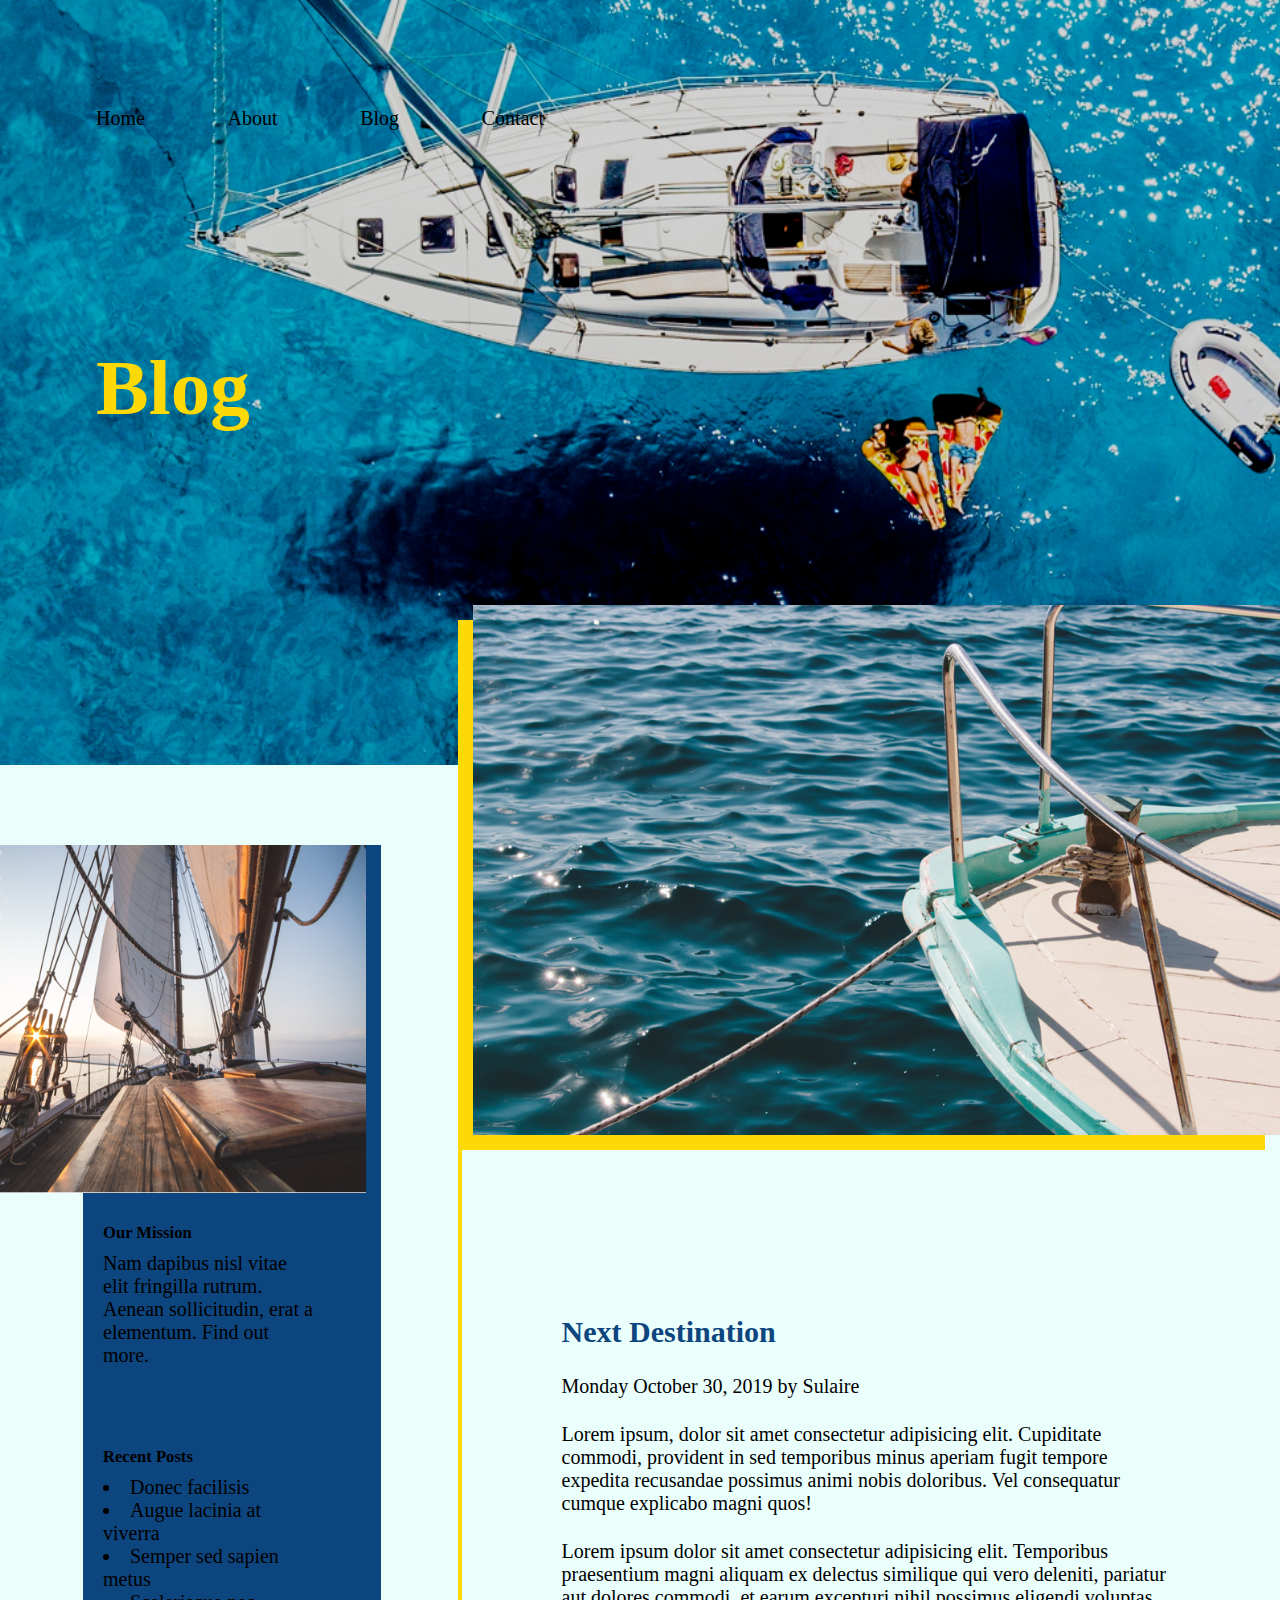
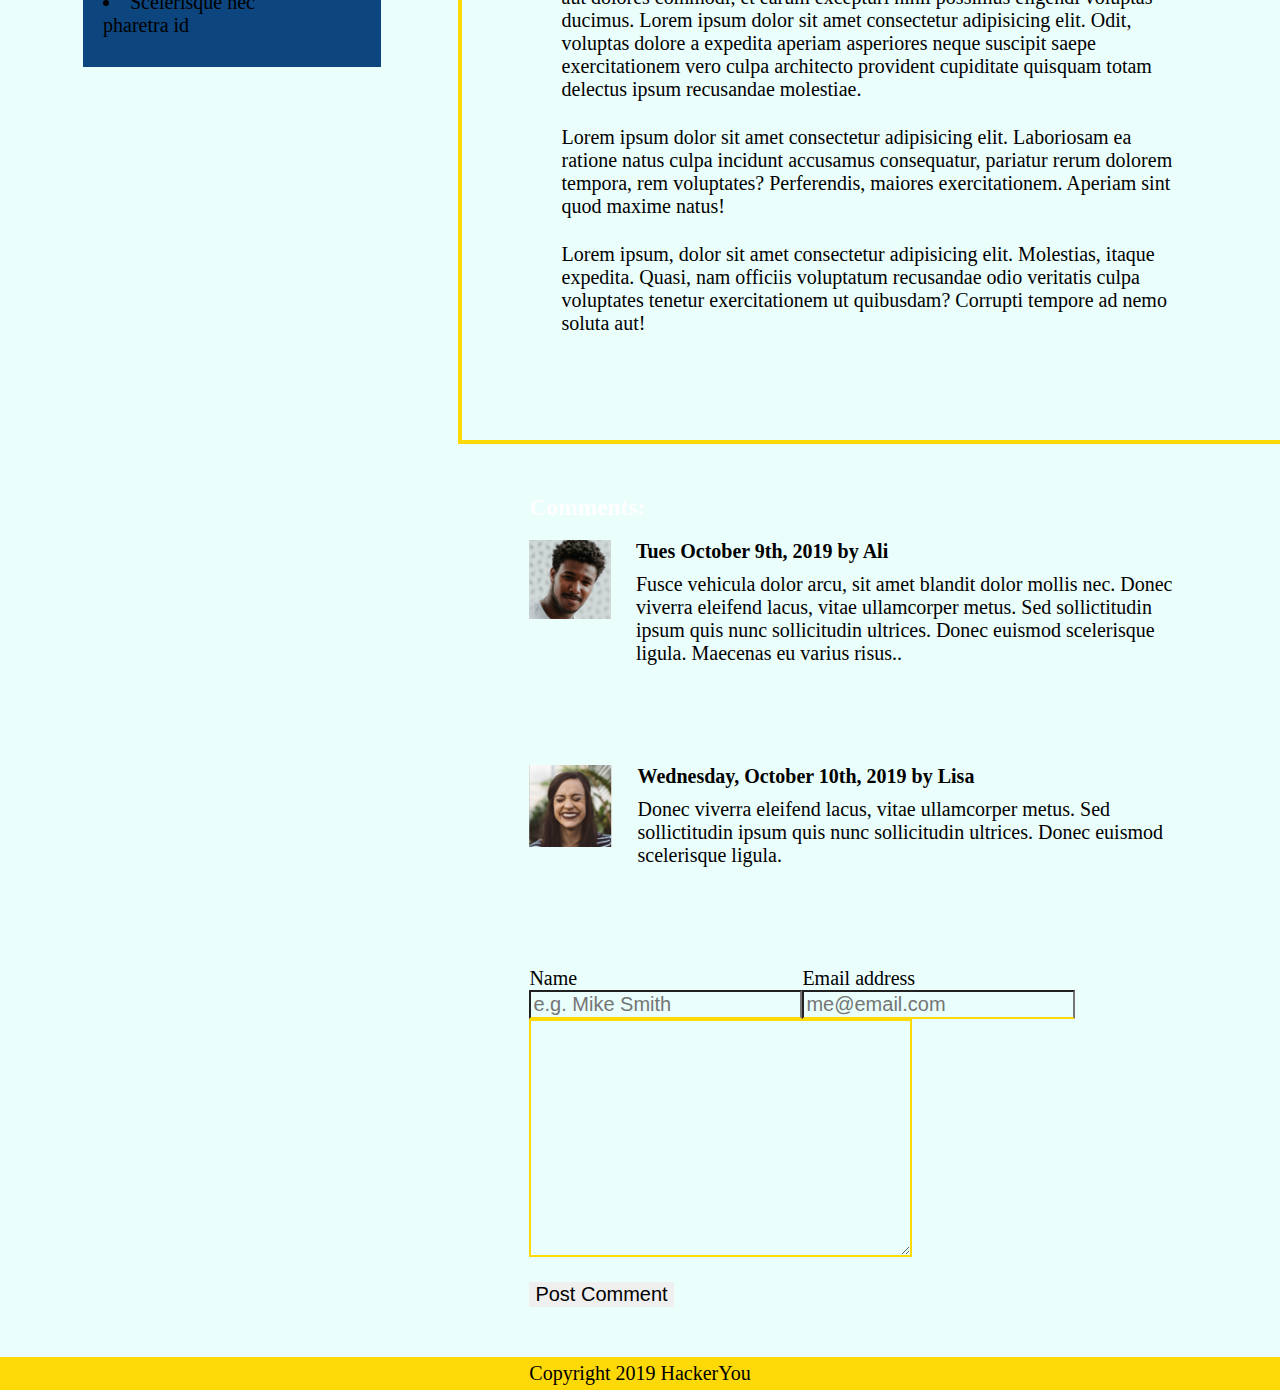
==== blog.html @ 5097e1bb "Finished blog html and styling with only font styling remaining. Started new contact.html page." ====
<!DOCTYPE html>
<html lang="en">

<head>
    <meta charset="UTF-8">
    <meta http-equiv="X-UA-Compatible" content="IE=edge">
    <meta name="viewport" content="width=device-width, initial-scale=1.0">
    <title>Blog - Boat Ride Adventures</title>
    <link rel="stylesheet" href="./styles/styles.css">
</head>

<body>
    <!-- skip link -->
    <a href="#mainContent" class="skipLink">Skip to the main content</a>
    <!-- HEADER BEGINS -->
    <header class="headerBlog">
        <div class="navListFlex">
            <!-- NAV BEGINS -->
            <div class="navWrapper">
                <nav>
                    <ul class="navFlex">
                        <li><a href="./index.html">Home</a></li>
                        <li><a href="#about">About</a></li>
                        <li><a href="./blog.html">Blog</a></li>
                        <li><a href="./contact.html">Contact</a></li>
                    </ul>
                </nav>
                <!-- NAV ENDS -->
                <h1>Blog</h1>
            </div>
            <!-- .navWrapper -->
        </div>
        <!-- END .navListFlex -->
    </header>
    <!-- MAIN SECTION BEGINS -->
    <main id="mainContent">
        <section class="mainBlog">
            <aside class="asideBlog">
                <div class="asideImg">
                    <img src="./assets/blog-side-image.jpg"
                        alt="Looking at the bow of the boat from the stern of said boat.">
                </div>
                <!-- END .asideImg -->
                <div class="asideText">
                    <div class="asideTextMission">
                        <h5>Our Mission</h5>
                        <p>
                            Nam dapibus nisl vitae elit fringilla rutrum. Aenean sollicitudin, erat a elementum.
                            Find
                            out more.
                        </p>
                    </div>
                    <!-- END .asideTextMission -->
                    <div class="asideTextPosts">
                        <h5>Recent Posts</h5>
                        <ul>
                            <li>Donec facilisis</li>
                            <li>Augue lacinia at viverra</li>
                            <li>Semper sed sapien metus</li>
                            <li>Scelerisque nec pharetra id</li>
                        </ul>
                    </div>
                    <!-- END .asideTextPosts -->
                </div>
                <!-- END .asideText -->
            </aside>
            <div class="boatBlog">
                <div class="mainBlogImg">
                    <img src="./assets/blog-post-image.jpg" alt="Close of boat's bow tied up at an unseen dock.">
                </div>
                <!-- END .mainBlogImg -->
                <div class="mainBlogText">
                    <h2>Next Destination</h2>
                    <p>Monday October 30, 2019 by Sulaire</p>
                    <p>Lorem ipsum, dolor sit amet consectetur adipisicing elit. Cupiditate commodi, provident in
                        sed temporibus minus aperiam fugit tempore expedita recusandae possimus animi nobis
                        doloribus. Vel consequatur cumque explicabo magni quos!
                    </p>
                    <p>Lorem ipsum dolor sit amet consectetur adipisicing elit. Temporibus praesentium magni aliquam
                        ex delectus similique qui vero deleniti, pariatur aut dolores commodi, et earum excepturi
                        nihil possimus eligendi voluptas ducimus. Lorem ipsum dolor sit amet consectetur adipisicing
                        elit. Odit, voluptas dolore a expedita aperiam asperiores neque suscipit saepe
                        exercitationem
                        vero culpa architecto provident cupiditate quisquam totam delectus ipsum recusandae
                        molestiae.
                    </p>
                    <p>Lorem ipsum dolor sit amet consectetur adipisicing elit. Laboriosam ea ratione natus culpa
                        incidunt accusamus consequatur, pariatur rerum dolorem tempora, rem voluptates? Perferendis,
                        maiores exercitationem. Aperiam sint quod maxime natus!
                    </p>
                    <p>Lorem ipsum, dolor sit amet consectetur adipisicing elit. Molestias, itaque expedita. Quasi,
                        nam
                        officiis voluptatum recusandae odio veritatis culpa voluptates tenetur exercitationem ut
                        quibusdam? Corrupti tempore ad nemo soluta aut!</p>
                </div>
                <!-- END .mainBlogText -->
            </div>
            <!-- END .blog -->
        </section>
        <!-- END SECTION .mainBlog goes here -->
        <section class="mainBlogComments">
            <div class="blogWrapper">
                <h3>Comments:</h3>
                <div class="blogPost blogPostAli">
                    <div class="blogPostAliImg">
                        <img src="./assets/comment-1.jpg" alt="Profile pic of a blog poster named Ali">
                    </div>
                    <!-- .blogPostAliImg -->
                    <div class="blogTextWrapper blogPostAliText ">
                        <h4>Tues October 9th, 2019 by Ali</h4>
                        <p>Fusce vehicula dolor arcu, sit amet blandit dolor mollis nec. Donec viverra eleifend
                            lacus,
                            vitae ullamcorper metus. Sed sollictitudin ipsum quis nunc sollicitudin ultrices. Donec
                            euismod scelerisque ligula. Maecenas eu varius risus..</p>
                    </div>
                    <!-- .blogPostAliText -->
                </div>
                <!-- .blogPostAli -->
                <div class="blogPost blogPostLisa">
                    <div class=" blogPostLisaImg">
                        <img src="./assets/comment-2.jpg" alt="Profile pic of sit blot poster name Lisa">
                    </div>
                    <!-- END .blogPostLisaImg -->
                    <div class="blogTextWrapper blogPostLisaText">
                        <h4>Wednesday, October 10th, 2019 by Lisa</h4>
                        <p>Donec viverra eleifend
                            lacus,
                            vitae ullamcorper metus. Sed sollictitudin ipsum quis nunc sollicitudin ultrices. Donec
                            euismod scelerisque ligula.</p>
                    </div>
                    <!-- END .blogPostListText -->
                </div>
                <!-- END .blogPostLisa -->
                <form action="#" method="#" class=myFormBlog name="myForm">
                    <div class="formInputFlex">
                        <div class="inputFlex firstLastName">
                            <label for="userName">Name</label>
                            <input class="blogInput" type="text" id="userName" name="userName" required="true"
                                placeholder="e.g. Mike Smith">
                        </div>
                        <!-- END .inputFlex .firstLastName -->
                        <div class="inputFlex emailAddress">
                            <label for="email">Email address</label>
                            <input class="blogInput" type="text" id="email" name="email" required="true"
                                placeholder="me@email.com">
                        </div>
                        <!-- END .inputFlex emailAddress -->
                    </div>
                    <!-- END .formInputFlex -->
                    <div class="formComments">
                        <label for="comments"></label>
                        <textarea class="formBlog" name="userComments" id="comments" cols="30" rows="10"
                            placeholder="Comment" required="true" minlength="10" maxlength="200">
                            </textarea>

                    </div>
                    <!-- END .formComments -->
                    <button type="postComment">Post Comment</button>
                </form>
                <!-- END .myFormBlog -->
            </div>
            <!-- END .blogWrapper -->

        </section>
        <!-- END SECTION .mainBlogComments -->

    </main>
    <!-- END MAIN SECTION -->
</body>
<footer>
    <p>Copyright 2019 HackerYou</p>
</footer>

</html>
---- styles/styles.css ----
html {
  line-height: 1.15;
  -ms-text-size-adjust: 100%;
  -webkit-text-size-adjust: 100%;
}

body {
  margin: 0;
}

article,
aside,
footer,
header,
nav,
section {
  display: block;
}

h1 {
  font-size: 2em;
  margin: 0.67em 0;
}

figcaption,
figure,
main {
  display: block;
}

figure {
  margin: 1em 40px;
}

hr {
  -webkit-box-sizing: content-box;
          box-sizing: content-box;
  height: 0;
  overflow: visible;
}

pre {
  font-family: monospace, monospace;
  font-size: 1em;
}

a {
  background-color: transparent;
  -webkit-text-decoration-skip: objects;
}

abbr[title] {
  border-bottom: none;
  text-decoration: underline;
  -webkit-text-decoration: underline dotted;
          text-decoration: underline dotted;
}

b,
strong {
  font-weight: inherit;
}

b,
strong {
  font-weight: bolder;
}

code,
kbd,
samp {
  font-family: monospace, monospace;
  font-size: 1em;
}

dfn {
  font-style: italic;
}

mark {
  background-color: #ff0;
  color: #000;
}

small {
  font-size: 80%;
}

sub,
sup {
  font-size: 75%;
  line-height: 0;
  position: relative;
  vertical-align: baseline;
}

sub {
  bottom: -0.25em;
}

sup {
  top: -0.5em;
}

audio,
video {
  display: inline-block;
}

audio:not([controls]) {
  display: none;
  height: 0;
}

img {
  border-style: none;
}

svg:not(:root) {
  overflow: hidden;
}

button,
input,
optgroup,
select,
textarea {
  font-family: sans-serif;
  font-size: 100%;
  line-height: 1.15;
  margin: 0;
}

button,
input {
  overflow: visible;
}

button,
select {
  text-transform: none;
}

button,
html [type=button],
[type=reset],
[type=submit] {
  -webkit-appearance: button;
}

button::-moz-focus-inner,
[type=button]::-moz-focus-inner,
[type=reset]::-moz-focus-inner,
[type=submit]::-moz-focus-inner {
  border-style: none;
  padding: 0;
}

button:-moz-focusring,
[type=button]:-moz-focusring,
[type=reset]:-moz-focusring,
[type=submit]:-moz-focusring {
  outline: 1px dotted ButtonText;
}

fieldset {
  padding: 0.35em 0.75em 0.625em;
}

legend {
  -webkit-box-sizing: border-box;
          box-sizing: border-box;
  color: inherit;
  display: table;
  max-width: 100%;
  padding: 0;
  white-space: normal;
}

progress {
  display: inline-block;
  vertical-align: baseline;
}

textarea {
  overflow: auto;
}

[type=checkbox],
[type=radio] {
  -webkit-box-sizing: border-box;
          box-sizing: border-box;
  padding: 0;
}

[type=number]::-webkit-inner-spin-button,
[type=number]::-webkit-outer-spin-button {
  height: auto;
}

[type=search] {
  -webkit-appearance: textfield;
  outline-offset: -2px;
}

[type=search]::-webkit-search-cancel-button,
[type=search]::-webkit-search-decoration {
  -webkit-appearance: none;
}

::-webkit-file-upload-button {
  -webkit-appearance: button;
  font: inherit;
}

details,
menu {
  display: block;
}

summary {
  display: list-item;
}

canvas {
  display: inline-block;
}

template {
  display: none;
}

[hidden] {
  display: none;
}

html {
  -webkit-box-sizing: border-box;
          box-sizing: border-box;
}

*,
*:before,
*:after {
  -webkit-box-sizing: inherit;
          box-sizing: inherit;
}

.sr-only {
  position: absolute;
  width: 1px;
  height: 1px;
  margin: -1px;
  border: 0;
  padding: 0;
  white-space: nowrap;
  -webkit-clip-path: inset(100%);
          clip-path: inset(100%);
  clip: rect(0 0 0 0);
  overflow: hidden;
}

.skipLink {
  position: absolute;
  left: -1000px;
  z-index: 10;
  background: white;
  color: black;
  font-size: 1rem;
  padding: 10px 0;
}

.skipLink:focus {
  left: 0;
  right: 0;
  text-align: center;
}

html {
  font-size: 125%;
}

h1 {
  font-size: 3.95rem;
}

h1,
h2,
h3,
h4,
h5,
p,
ul {
  margin: 0;
  padding: 0;
}

h1 {
  color: #FDD908;
}

h2 {
  color: #0D457F;
}

h3 {
  color: #fff;
}

ul {
  list-style: none;
}

a {
  text-decoration: none;
  color: inherit;
}

img {
  max-width: 100%;
  display: block;
}

section {
  padding: 50px;
}

.wrapper {
  max-width: 1260px;
  width: 90%;
  margin: 0 auto;
}

header {
  background-repeat: no-repeat;
  height: 85vh;
  background-size: cover;
  background-position: top;
  position: relative;
}

.navListFlex {
  width: 50%;
}
.navListFlex .navWrapper {
  width: 70%;
  height: 60vh;
  margin: 0 auto;
  display: -webkit-box;
  display: -ms-flexbox;
  display: flex;
  -webkit-box-orient: vertical;
  -webkit-box-direction: normal;
      -ms-flex-direction: column;
          flex-direction: column;
  -ms-flex-wrap: wrap;
      flex-wrap: wrap;
  -ms-flex-pack: distribute;
      justify-content: space-around;
}
.navListFlex .navWrapper nav ul {
  display: -webkit-box;
  display: -ms-flexbox;
  display: flex;
  -webkit-box-pack: justify;
      -ms-flex-pack: justify;
          justify-content: space-between;
}
.navListFlex .navWrapper h1 {
  text-align: left;
}

i {
  color: #0D457F;
}

.formInputFlex {
  display: -webkit-box;
  display: -ms-flexbox;
  display: flex;
  width: 100%;
}
.formInputFlex .inputFlex {
  display: -webkit-box;
  display: -ms-flexbox;
  display: flex;
  -webkit-box-orient: vertical;
  -webkit-box-direction: normal;
      -ms-flex-direction: column;
          flex-direction: column;
}
.formInputFlex .inputFlex input {
  border-bottom: 2px solid #FDD908;
}

textarea {
  border: 2px solid #FDD908;
}

footer {
  background: #FDD908;
  padding: 5px 0;
}
footer p {
  text-align: center;
}

.headerHome {
  background-image: url(../assets/home-header.jpg);
}
.headerHome .homeNavFlex {
  width: 50%;
}
.headerHome .homeNavFlex .navWrapper {
  width: 65%;
  height: 90vh;
  margin: 0 auto;
  display: -webkit-box;
  display: -ms-flexbox;
  display: flex;
  -webkit-box-orient: vertical;
  -webkit-box-direction: normal;
      -ms-flex-direction: column;
          flex-direction: column;
  -ms-flex-wrap: wrap;
      flex-wrap: wrap;
  -ms-flex-pack: distribute;
      justify-content: space-around;
}

.navHome ul {
  display: -webkit-box;
  display: -ms-flexbox;
  display: flex;
  -webkit-box-pack: justify;
      -ms-flex-pack: justify;
          justify-content: space-between;
}

.imgHeaderContainer img {
  position: absolute;
  width: 57vw;
  height: 80vh;
  top: 25vh;
  right: 0;
}

.aboutContent {
  background: #EAFEFC;
  padding-top: 200px;
  display: -webkit-box;
  display: -ms-flexbox;
  display: flex;
  padding-bottom: 125px;
}
.aboutContent li {
  margin-left: 20px;
}
.aboutContent li a {
  display: -webkit-box;
  display: -ms-flexbox;
  display: flex;
}
.aboutContent li a i {
  background: #FDD908;
  width: 40px;
  height: 40px;
  text-align: center;
  border-radius: 50%;
}
.aboutContent li h2 {
  margin-left: 20px;
}
.aboutContent li p {
  color: #000000;
  margin-left: 60px;
}

.destinations {
  margin-bottom: 40px;
}

.commune {
  margin-bottom: 40px;
}

i.destination {
  line-height: 2;
}

i.community {
  line-height: 2;
}

i.blog {
  line-height: 2;
}

i.contact {
  line-height: 2;
}

.aboutProgramLocations {
  background: #0D457F;
  padding: 0;
  width: 100%;
}

.aboutWrapper {
  width: 50%;
}

.ourProgram {
  display: -webkit-box;
  display: -ms-flexbox;
  display: flex;
  -ms-flex-wrap: wrap;
      flex-wrap: wrap;
  width: 100%;
}

.newLocations {
  width: 100%;
  display: -webkit-box;
  display: -ms-flexbox;
  display: flex;
  -ms-flex-wrap: wrap;
      flex-wrap: wrap;
}

.ourProgramText {
  display: -webkit-box;
  display: -ms-flexbox;
  display: flex;
  -webkit-box-orient: vertical;
  -webkit-box-direction: normal;
      -ms-flex-direction: column;
          flex-direction: column;
  -webkit-box-pack: center;
      -ms-flex-pack: center;
          justify-content: center;
  width: 50%;
  padding: 0 100px 0 50px;
  margin: 150px 0;
}
.ourProgramText p {
  text-align: justify;
}

.newLocationsText {
  display: -webkit-box;
  display: -ms-flexbox;
  display: flex;
  -webkit-box-orient: vertical;
  -webkit-box-direction: normal;
      -ms-flex-direction: column;
          flex-direction: column;
  -webkit-box-pack: center;
      -ms-flex-pack: center;
          justify-content: center;
  -webkit-box-align: end;
      -ms-flex-align: end;
          align-items: end;
  width: 50%;
  padding: 0 50px 0 100px;
  margin: 150px 0;
}
.newLocationsText p {
  text-align: justify;
}

.topImage {
  width: 50%;
  position: relative;
}
.topImage img {
  -webkit-box-shadow: 15px 15px 1px #FDD908;
          box-shadow: 15px 15px 1px #FDD908;
  position: absolute;
  bottom: 69px;
}

.bottomImage {
  width: 50%;
  display: -webkit-box;
  display: -ms-flexbox;
  display: flex;
  -webkit-box-pack: end;
      -ms-flex-pack: end;
          justify-content: end;
  position: relative;
}
.bottomImage img {
  -webkit-box-shadow: -15px 15px 1px #FDD908;
          box-shadow: -15px 15px 1px #FDD908;
  position: absolute;
  top: 69px;
}

button {
  border: none;
  width: -webkit-fit-content;
  width: -moz-fit-content;
  width: fit-content;
  margin-top: 20px;
}

.aboutCommunity {
  background: #EAFEFC;
  padding: 125px 0 0 0;
}
.aboutCommunity .communityWrapper {
  width: 66.6666666667%;
  margin: 0 auto;
}

.vacationDays {
  -webkit-box-align: center;
      -ms-flex-align: center;
          align-items: center;
  display: -webkit-box;
  display: -ms-flexbox;
  display: flex;
  -webkit-box-orient: vertical;
  -webkit-box-direction: normal;
      -ms-flex-direction: column;
          flex-direction: column;
}
.vacationDays h4 {
  padding-bottom: 20px;
}

.aboutBannerImage {
  width: 100%;
  padding: 100px 0;
}
.aboutBannerImage img {
  width: 100%;
  margin: 0 auto;
}

.tripLifeTimeWrapper {
  width: 80%;
  margin: 0 auto;
}

.tripLifetime {
  background: #EAFEFC;
  display: -webkit-box;
  display: -ms-flexbox;
  display: flex;
  margin-bottom: 100px;
}
.tripLifetime .tripLifetimeImg {
  width: 25%;
}
.tripLifetime .tripLifetimeImg img {
  -webkit-box-shadow: -15px 15px 1px #FDD908;
          box-shadow: -15px 15px 1px #FDD908;
}
.tripLifetime .tripLifetimeText {
  width: 75%;
  padding-left: 100px;
  display: -webkit-box;
  display: -ms-flexbox;
  display: flex;
  -webkit-box-orient: vertical;
  -webkit-box-direction: normal;
      -ms-flex-direction: column;
          flex-direction: column;
  -webkit-box-pack: justify;
      -ms-flex-pack: justify;
          justify-content: space-between;
}

.aboutImageGallery {
  background: #0D457F;
}
.aboutImageGallery .galleryWrapper {
  width: 80%;
  margin: 0 auto;
}
.aboutImageGallery .galleryFlex {
  display: -webkit-box;
  display: -ms-flexbox;
  display: flex;
}
.aboutImageGallery .galleryFlex li:nth-child(2) {
  margin: 75px 30px;
}
.aboutImageGallery .galleryFlex li {
  margin: 75px 0;
}

.headerBlog {
  background-image: url(../assets/blog-header.jpg);
}
.headerBlog .blogNavFlex {
  width: 50%;
}
.headerBlog .blogNavFlex .navWrapper {
  width: 65%;
  height: 60vh;
  margin: 0 auto;
  display: -webkit-box;
  display: -ms-flexbox;
  display: flex;
  -webkit-box-orient: vertical;
  -webkit-box-direction: normal;
      -ms-flex-direction: column;
          flex-direction: column;
  -ms-flex-wrap: wrap;
      flex-wrap: wrap;
  -ms-flex-pack: distribute;
      justify-content: space-around;
}

.navBlog ul {
  display: -webkit-box;
  display: -ms-flexbox;
  display: flex;
  -webkit-box-pack: justify;
      -ms-flex-pack: justify;
          justify-content: space-between;
}

.mainBlog {
  display: -webkit-box;
  display: -ms-flexbox;
  display: flex;
  padding: 0;
  background: #EAFEFC;
}

.boatBlog {
  margin-left: 92px;
  position: relative;
  width: 75%;
}

.mainBlogImg {
  -webkit-box-shadow: -15px 15px 0px #FDD908;
          box-shadow: -15px 15px 0px #FDD908;
  position: absolute;
  top: -160px;
  left: 15px;
}

.mainBlogText {
  border-bottom: 4px solid #FDD908;
  border-left: 4px solid #FDD908;
  padding: 500px 100px 80px;
}
.mainBlogText h2 {
  padding-top: 50px;
  padding-bottom: 25px;
}
.mainBlogText p {
  padding-bottom: 25px;
}

.asideBlog {
  margin-top: 80px;
  width: 33.3333333333%;
}

.asideImg img {
  background: #0D457F;
  -webkit-box-shadow: 15px 0px 0px #0D457F;
          box-shadow: 15px 0px 0px #0D457F;
}

.asideText {
  margin-left: 83px;
}
.asideText .asideTextMission {
  -webkit-box-shadow: 15px 0px 0px #0D457F;
          box-shadow: 15px 0px 0px #0D457F;
  background: #0D457F;
  padding: 30px 50px 40px 20px;
}
.asideText .asideTextMission h5 {
  padding-bottom: 10px;
}
.asideText .asideTextPosts {
  -webkit-box-shadow: 15px 0px 0px #0D457F;
          box-shadow: 15px 0px 0px #0D457F;
  background: #0D457F;
  padding: 40px 50px 30px 20px;
}
.asideText .asideTextPosts h5 {
  padding-bottom: 10px;
}
.asideText .asideTextPosts ul {
  list-style: inside;
}

.mainBlogComments {
  display: -webkit-box;
  display: -ms-flexbox;
  display: flex;
  background: #EAFEFC;
  -webkit-box-orient: vertical;
  -webkit-box-direction: normal;
      -ms-flex-direction: column;
          flex-direction: column;
  -webkit-box-align: end;
      -ms-flex-align: end;
          align-items: end;
  padding: 0;
}
.mainBlogComments h3 {
  padding-bottom: 20px;
}

.blogWrapper {
  width: 64.5%;
  padding: 50px 75px;
}

.blogPost {
  display: -webkit-box;
  display: -ms-flexbox;
  display: flex;
  padding-bottom: 100px;
}
.blogPost img {
  padding-right: 15px;
}

.blogTextWrapper {
  width: 95%;
}
.blogTextWrapper h4 {
  padding-left: 10px;
  padding-bottom: 10px;
}
.blogTextWrapper p {
  padding-left: 10px;
}

.blogInput {
  background: #EAFEFC;
}

.formBlog {
  background: #EAFEFC;
}

.headerContact {
  background-image: url(../assets/contact-header.jpg);
}

.contactMain {
  background: #EAFEFC;
  padding: 0;
  position: relative;
}

.contactInfo {
  width: 50%;
  display: -webkit-box;
  display: -ms-flexbox;
  display: flex;
  -webkit-box-orient: vertical;
  -webkit-box-direction: normal;
      -ms-flex-direction: column;
          flex-direction: column;
}

.contactWrapper {
  width: 70%;
  margin: 0 auto;
  padding-top: 100px;
}
.contactWrapper .contactSocialMedia {
  display: -webkit-box;
  display: -ms-flexbox;
  display: flex;
  padding-bottom: 15px;
}
.contactWrapper .contactEmail {
  padding-bottom: 20px;
}

.myFormContact {
  position: absolute;
}

.formContact {
  background: #0D457F;
}

.contactInput {
  background: #0D457F;
}
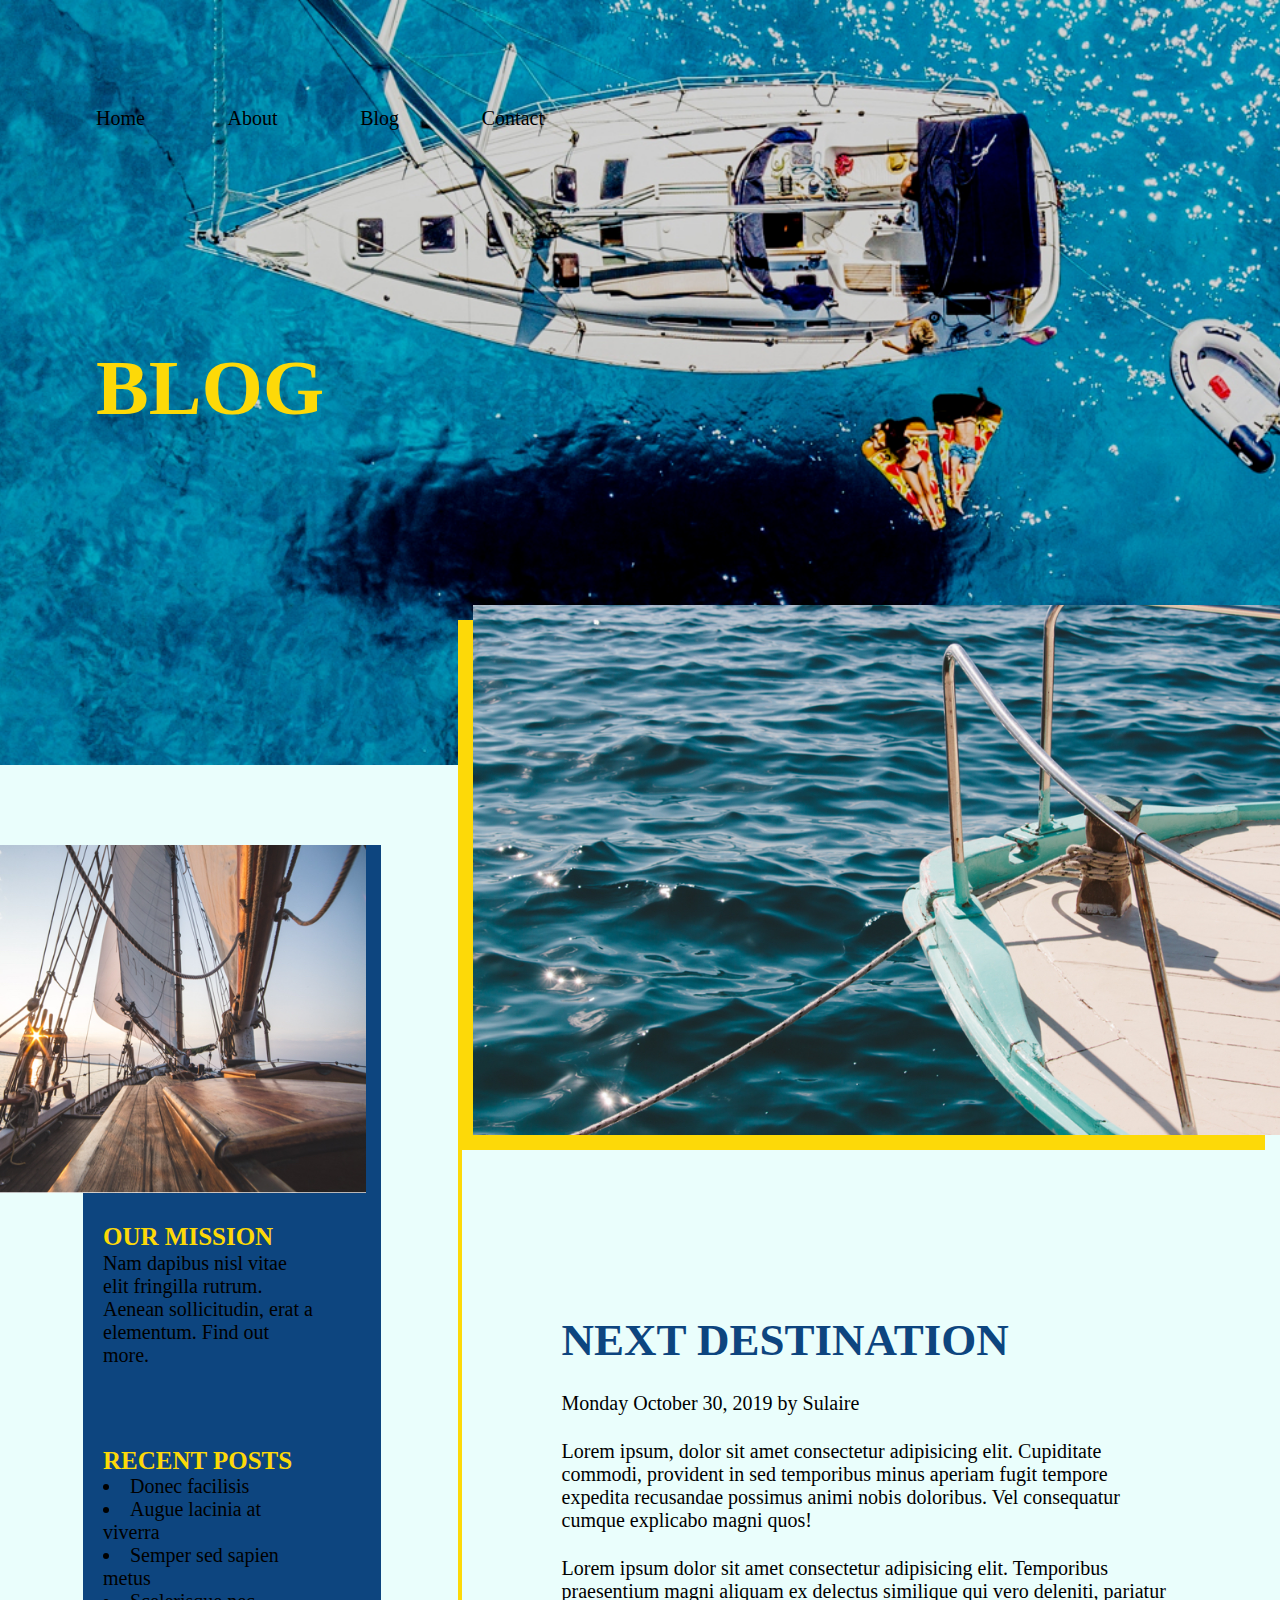
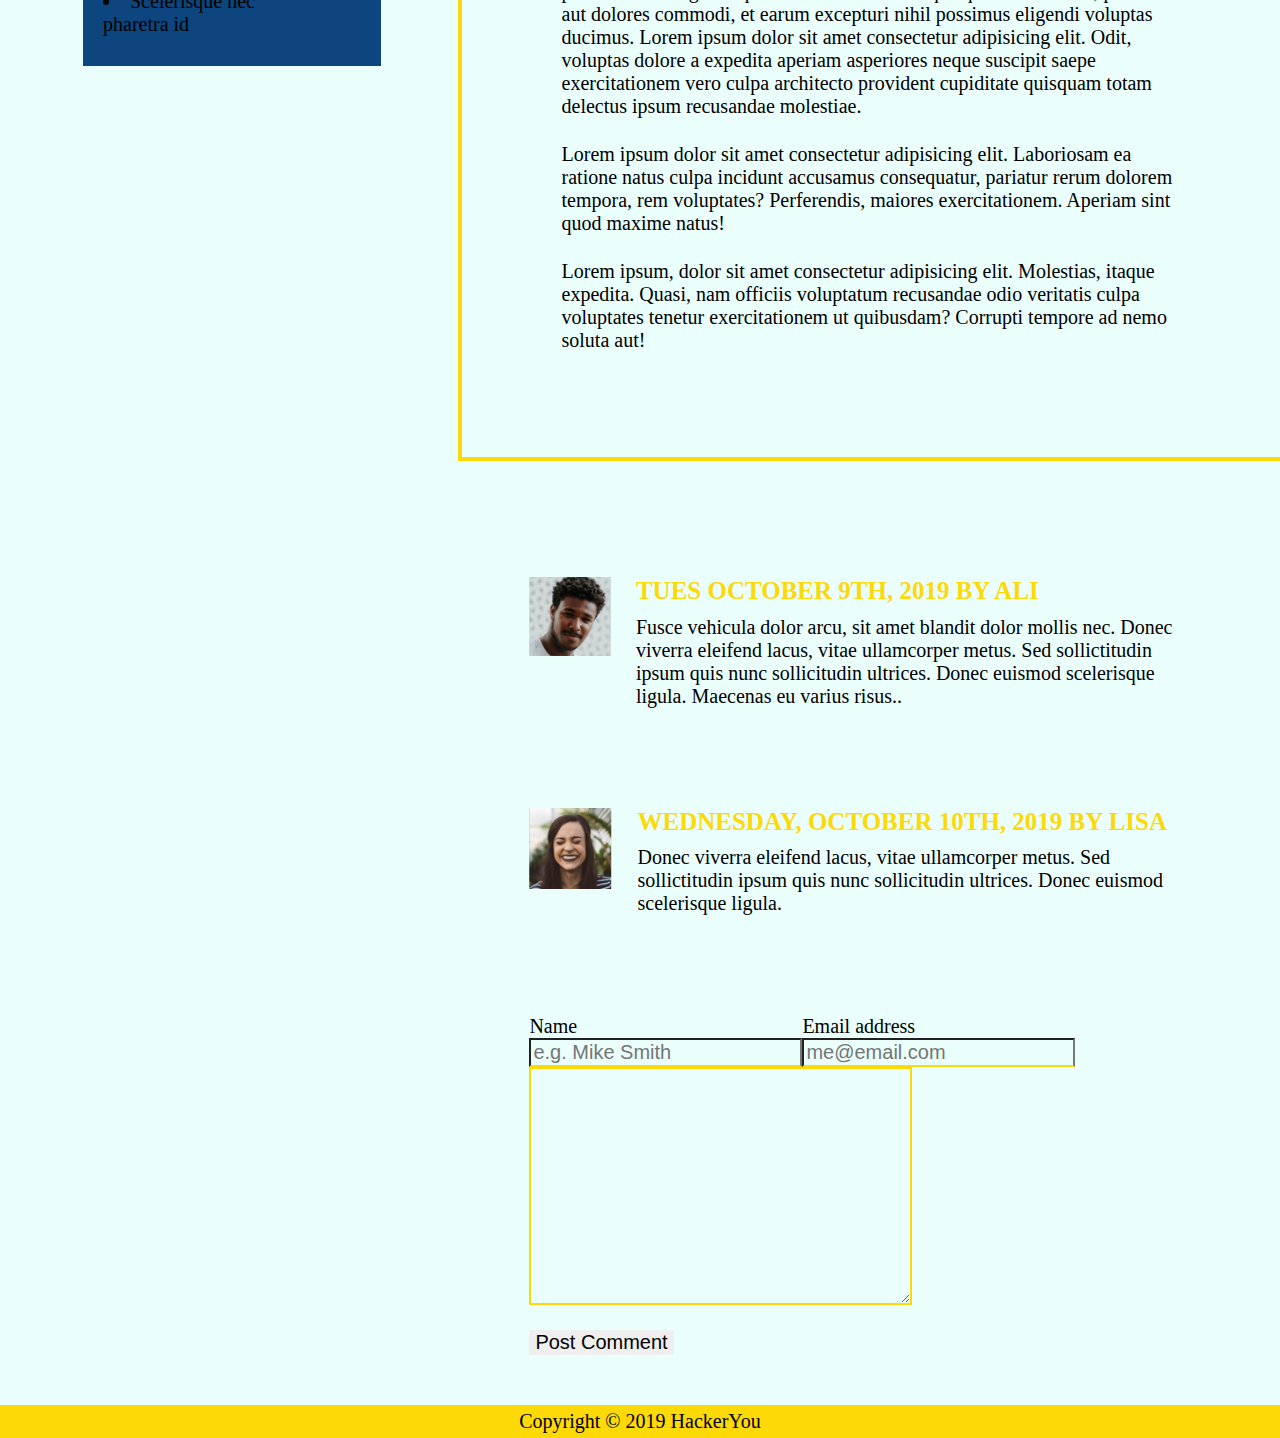
==== commit ccb07b7f: "Finishing off Contact page. Font styling for website" ====
--- a/blog.html
+++ b/blog.html
@@ -6,6 +6,11 @@
     <meta http-equiv="X-UA-Compatible" content="IE=edge">
     <meta name="viewport" content="width=device-width, initial-scale=1.0">
     <title>Blog - Boat Ride Adventures</title>
+    <link rel="preconnect" href="https://fonts.googleapis.com">
+    <link rel="preconnect" href="https://fonts.gstatic.com" crossorigin>
+    <link
+        href="https://fonts.googleapis.com/css2?family=IM+Fell+English:ital@1&family=Petit+Formal+Script&family=Roboto:wght@400;700&display=swap"
+        rel="stylesheet">
     <link rel="stylesheet" href="./styles/styles.css">
 </head>
 
@@ -43,7 +48,7 @@
                 <!-- END .asideImg -->
                 <div class="asideText">
                     <div class="asideTextMission">
-                        <h5>Our Mission</h5>
+                        <h4>Our Mission</h4>
                         <p>
                             Nam dapibus nisl vitae elit fringilla rutrum. Aenean sollicitudin, erat a elementum.
                             Find
@@ -52,7 +57,7 @@
                     </div>
                     <!-- END .asideTextMission -->
                     <div class="asideTextPosts">
-                        <h5>Recent Posts</h5>
+                        <h4>Recent Posts</h4>
                         <ul>
                             <li>Donec facilisis</li>
                             <li>Augue lacinia at viverra</li>
@@ -168,7 +173,7 @@
     <!-- END MAIN SECTION -->
 </body>
 <footer>
-    <p>Copyright 2019 HackerYou</p>
+    <p>Copyright &copy 2019 HackerYou</p>
 </footer>
 
 </html>--- a/styles/styles.css
+++ b/styles/styles.css
@@ -281,7 +281,31 @@
 }
 
 h1 {
+  font-family: "IM Fell English", serif;
   font-size: 3.95rem;
+  text-transform: uppercase;
+  color: #FDD908;
+}
+
+h2 {
+  font-family: "IM Fell English", serif;
+  font-size: 2.25rem;
+  text-transform: uppercase;
+  color: #0D457F;
+}
+
+h3 {
+  font-family: "IM Fell English", serif;
+  font-size: 2rem;
+  text-transform: uppercase;
+  color: #EAFEFC;
+}
+
+h4 {
+  font-family: "IM Fell English", serif;
+  font-size: 1.25rem;
+  text-transform: uppercase;
+  color: #FDD908;
 }
 
 h1,
@@ -293,18 +317,6 @@
 ul {
   margin: 0;
   padding: 0;
-}
-
-h1 {
-  color: #FDD908;
-}
-
-h2 {
-  color: #0D457F;
-}
-
-h3 {
-  color: #fff;
 }
 
 ul {
@@ -872,12 +884,16 @@
   width: 70%;
   margin: 0 auto;
   padding-top: 100px;
+  padding-bottom: 200px;
 }
 .contactWrapper .contactSocialMedia {
   display: -webkit-box;
   display: -ms-flexbox;
   display: flex;
   padding-bottom: 15px;
+}
+.contactWrapper .contactSocialMedia li {
+  padding-right: 22px;
 }
 .contactWrapper .contactEmail {
   padding-bottom: 20px;
@@ -885,6 +901,9 @@
 
 .myFormContact {
   position: absolute;
+  top: -115px;
+  right: 273px;
+  background: #0D457F;
 }
 
 .formContact {
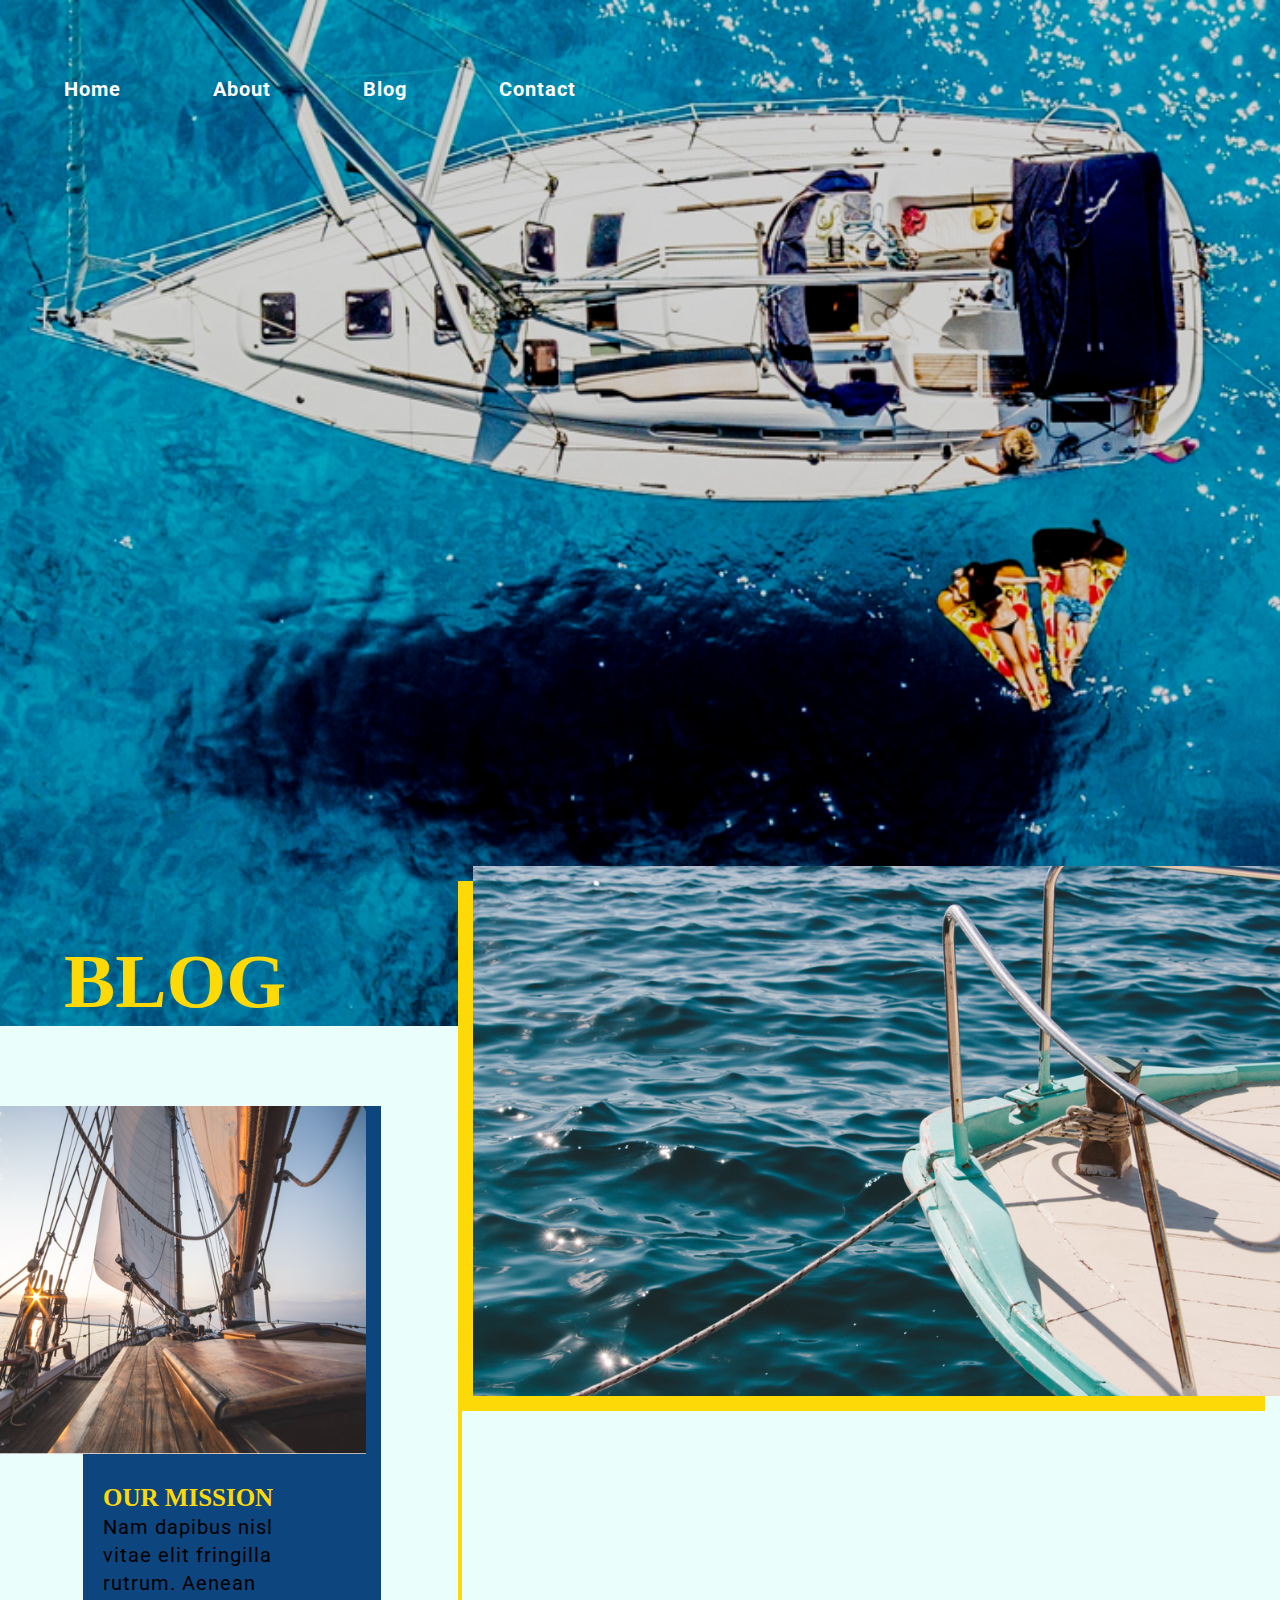
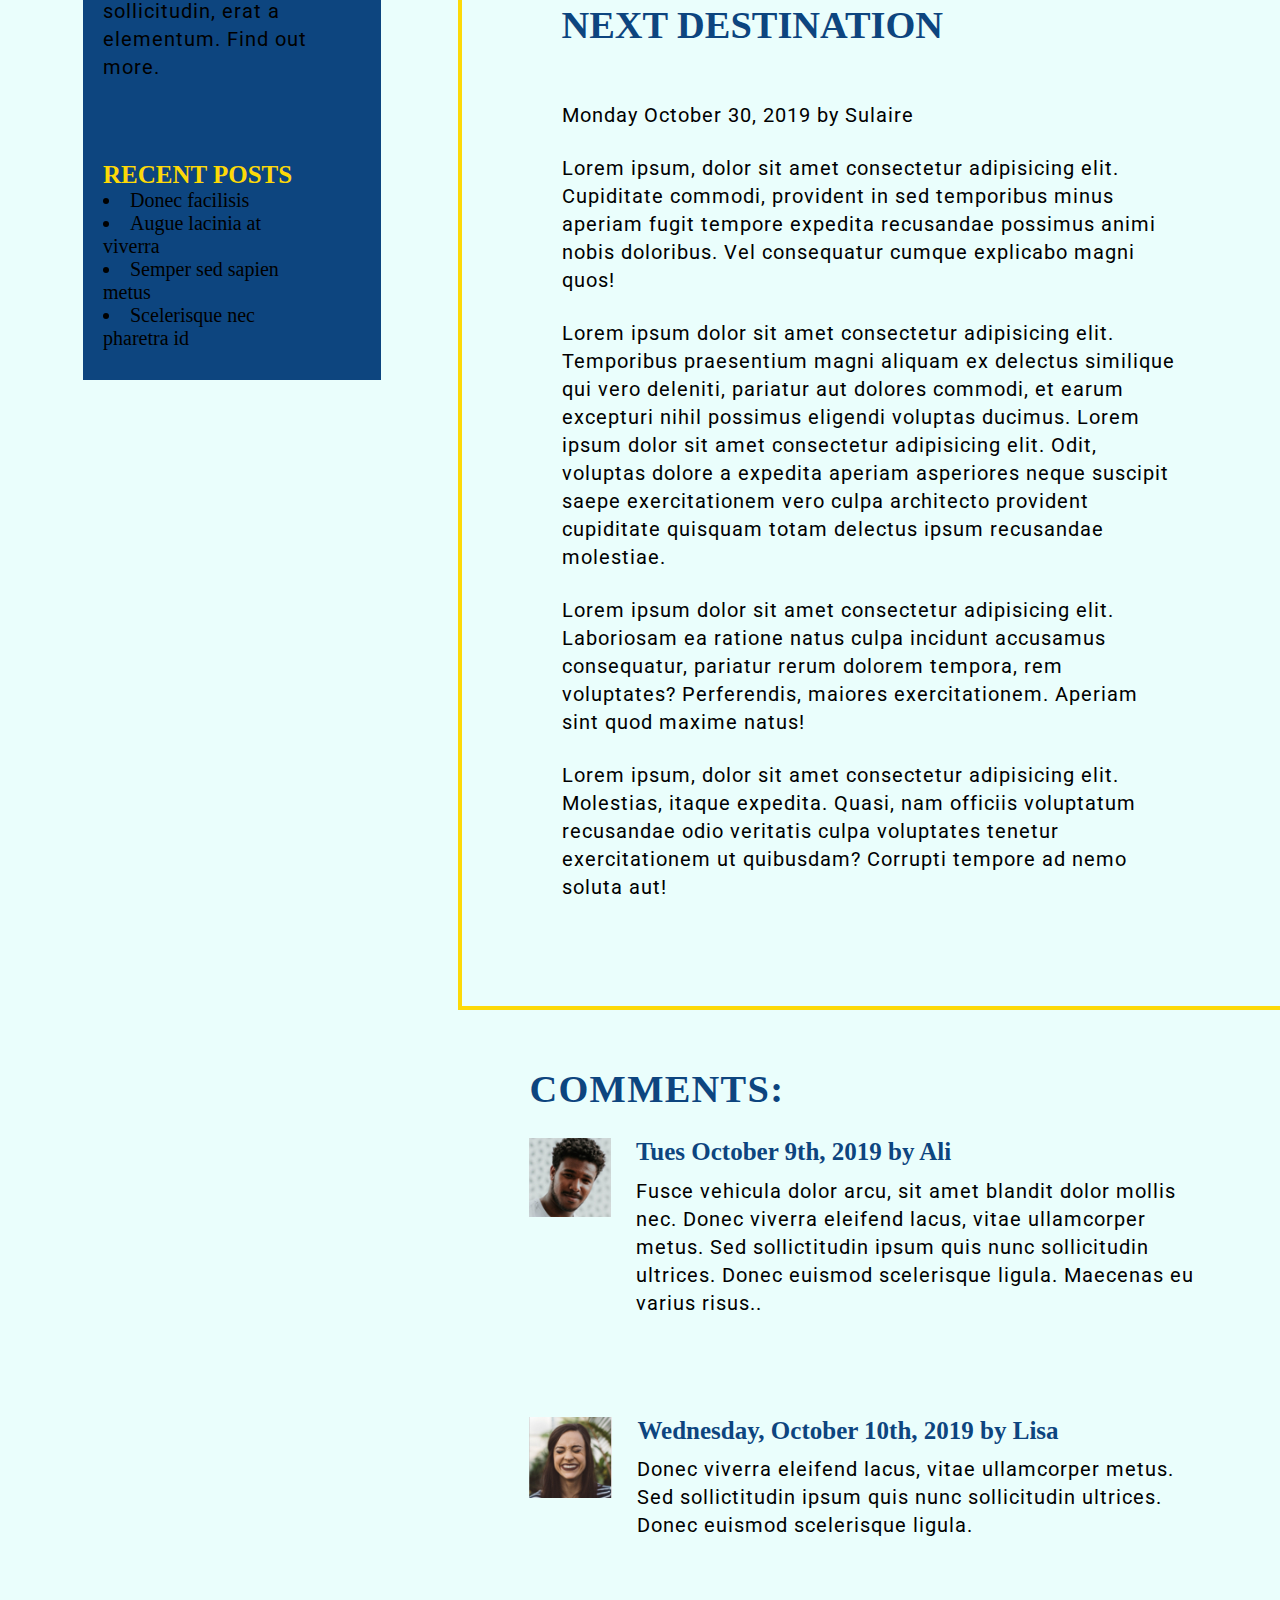
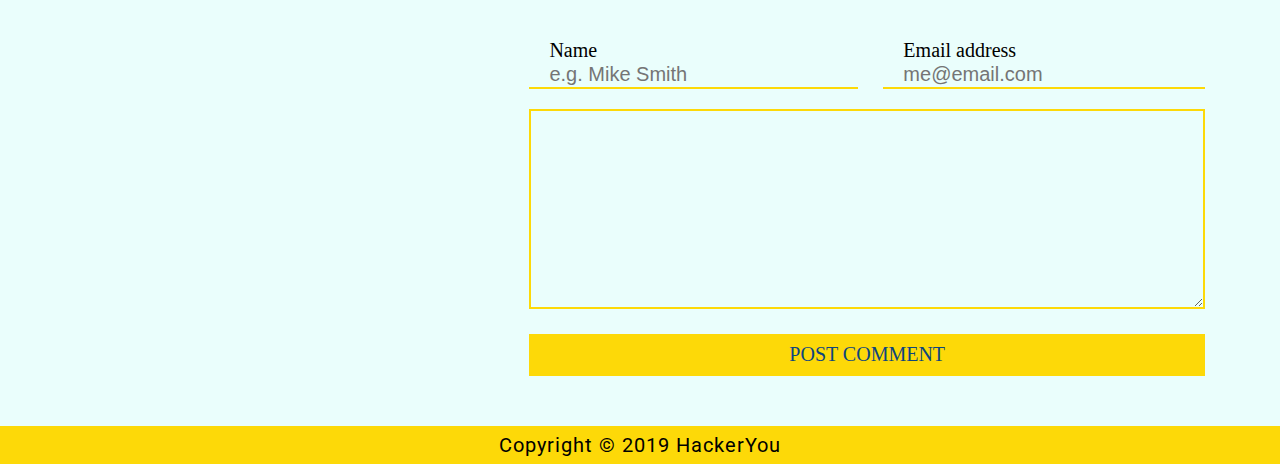
==== commit 0e73e204: "HTML and CSS changed for editing forms on Blog and Contact pages" ====
--- a/blog.html
+++ b/blog.html
@@ -136,7 +136,7 @@
                     <!-- END .blogPostListText -->
                 </div>
                 <!-- END .blogPostLisa -->
-                <form action="#" method="#" class=myFormBlog name="myForm">
+                <form action="#" method="#" class=boatForm name="myForm">
                     <div class="formInputFlex">
                         <div class="inputFlex firstLastName">
                             <label for="userName">Name</label>
@@ -148,14 +148,15 @@
                             <label for="email">Email address</label>
                             <input class="blogInput" type="text" id="email" name="email" required="true"
                                 placeholder="me@email.com">
+
                         </div>
                         <!-- END .inputFlex emailAddress -->
                     </div>
                     <!-- END .formInputFlex -->
                     <div class="formComments">
                         <label for="comments"></label>
-                        <textarea class="formBlog" name="userComments" id="comments" cols="30" rows="10"
-                            placeholder="Comment" required="true" minlength="10" maxlength="200">
+                        <textarea placeholder="Comment" class="formBlog" name="userComments" id="comments"
+                            required="true" minlength="10" maxlength="200">
                             </textarea>
 
                     </div>
--- a/styles/styles.css
+++ b/styles/styles.css
@@ -282,23 +282,26 @@
 
 h1 {
   font-family: "IM Fell English", serif;
-  font-size: 3.95rem;
+  font-size: clamp(0.9rem, 6vw, 4.5rem);
   text-transform: uppercase;
-  color: #FDD908;
+  color: #fff;
 }
 
 h2 {
   font-family: "IM Fell English", serif;
-  font-size: 2.25rem;
+  font-size: clamp(0.8rem, 3vw, 2.25rem);
   text-transform: uppercase;
   color: #0D457F;
+  line-height: 99.8px;
 }
 
 h3 {
   font-family: "IM Fell English", serif;
-  font-size: 2rem;
+  font-size: clamp(0.8rem, 3vw, 2rem);
   text-transform: uppercase;
   color: #EAFEFC;
+  line-height: 58px;
+  letter-spacing: 1.3px;
 }
 
 h4 {
@@ -306,6 +309,14 @@
   font-size: 1.25rem;
   text-transform: uppercase;
   color: #FDD908;
+}
+
+p {
+  font-family: "Roboto", sans-serif;
+  font-size: 1rem;
+  color: #000000;
+  line-height: 28px;
+  letter-spacing: 1px;
 }
 
 h1,
@@ -345,7 +356,7 @@
 
 header {
   background-repeat: no-repeat;
-  height: 85vh;
+  height: 114vh;
   background-size: cover;
   background-position: top;
   position: relative;
@@ -353,10 +364,11 @@
 
 .navListFlex {
   width: 50%;
+  height: 100%;
 }
 .navListFlex .navWrapper {
-  width: 70%;
-  height: 60vh;
+  width: 80%;
+  height: 100%;
   margin: 0 auto;
   display: -webkit-box;
   display: -ms-flexbox;
@@ -365,19 +377,26 @@
   -webkit-box-direction: normal;
       -ms-flex-direction: column;
           flex-direction: column;
-  -ms-flex-wrap: wrap;
-      flex-wrap: wrap;
-  -ms-flex-pack: distribute;
-      justify-content: space-around;
-}
-.navListFlex .navWrapper nav ul {
-  display: -webkit-box;
-  display: -ms-flexbox;
-  display: flex;
   -webkit-box-pack: justify;
       -ms-flex-pack: justify;
           justify-content: space-between;
 }
+.navListFlex .navWrapper nav ul {
+  display: -webkit-box;
+  display: -ms-flexbox;
+  display: flex;
+  -webkit-box-pack: justify;
+      -ms-flex-pack: justify;
+          justify-content: space-between;
+}
+.navListFlex .navWrapper nav ul a {
+  color: #fff;
+  font-family: "Roboto", sans-serif;
+  font-size: 1rem;
+  font-weight: 700;
+  line-height: 29px;
+  letter-spacing: 1px;
+}
 .navListFlex .navWrapper h1 {
   text-align: left;
 }
@@ -386,13 +405,20 @@
   color: #0D457F;
 }
 
-.formInputFlex {
-  display: -webkit-box;
-  display: -ms-flexbox;
-  display: flex;
+.boatForm {
   width: 100%;
-}
-.formInputFlex .inputFlex {
+  margin: 0 auto;
+}
+.boatForm button {
+  width: 100%;
+}
+.boatForm .formInputFlex {
+  display: -webkit-box;
+  display: -ms-flexbox;
+  display: flex;
+  margin-bottom: 20px;
+}
+.boatForm .formInputFlex .inputFlex {
   display: -webkit-box;
   display: -ms-flexbox;
   display: flex;
@@ -400,13 +426,37 @@
   -webkit-box-direction: normal;
       -ms-flex-direction: column;
           flex-direction: column;
-}
-.formInputFlex .inputFlex input {
-  border-bottom: 2px solid #FDD908;
+  width: 100%;
+}
+.boatForm .formInputFlex .inputFlex label {
+  padding-left: 20px;
+}
+
+.firstLastName {
+  margin-right: 5px;
+}
+
+.emailAddress {
+  margin-left: 5px;
+  padding-left: 15px;
 }
 
 textarea {
-  border: 2px solid #FDD908;
+  width: 100%;
+}
+
+button {
+  border: none;
+  width: -webkit-fit-content;
+  width: -moz-fit-content;
+  width: fit-content;
+  margin-top: 20px;
+  background: #FDD908;
+  color: #0D457F;
+  font-family: "IM Fell English", serif;
+  line-height: 41.6px;
+  text-transform: uppercase;
+  padding: 0 10px;
 }
 
 footer {
@@ -419,42 +469,24 @@
 
 .headerHome {
   background-image: url(../assets/home-header.jpg);
-}
-.headerHome .homeNavFlex {
-  width: 50%;
-}
-.headerHome .homeNavFlex .navWrapper {
-  width: 65%;
-  height: 90vh;
-  margin: 0 auto;
-  display: -webkit-box;
-  display: -ms-flexbox;
-  display: flex;
-  -webkit-box-orient: vertical;
-  -webkit-box-direction: normal;
-      -ms-flex-direction: column;
-          flex-direction: column;
-  -ms-flex-wrap: wrap;
-      flex-wrap: wrap;
-  -ms-flex-pack: distribute;
-      justify-content: space-around;
-}
-
-.navHome ul {
-  display: -webkit-box;
-  display: -ms-flexbox;
-  display: flex;
-  -webkit-box-pack: justify;
-      -ms-flex-pack: justify;
-          justify-content: space-between;
+  height: 114vh;
+}
+.headerHome .navWrapper {
+  padding-bottom: 75px;
+}
+nav {
+  padding-top: 75px;
+}
+
+h1 {
+  color: #FDD908;
 }
 
 .imgHeaderContainer img {
   position: absolute;
-  width: 57vw;
-  height: 80vh;
-  top: 25vh;
+  width: 50%;
   right: 0;
+  bottom: -24px;
 }
 
 .aboutContent {
@@ -479,6 +511,7 @@
   height: 40px;
   text-align: center;
   border-radius: 50%;
+  margin-top: 25px;
 }
 .aboutContent li h2 {
   margin-left: 20px;
@@ -552,11 +585,12 @@
       -ms-flex-pack: center;
           justify-content: center;
   width: 50%;
-  padding: 0 100px 0 50px;
-  margin: 150px 0;
+  padding: 0 100px 25px 100px;
+  margin: 50px 0 25px 0;
 }
 .ourProgramText p {
   text-align: justify;
+  color: #fff;
 }
 
 .newLocationsText {
@@ -574,11 +608,12 @@
       -ms-flex-align: end;
           align-items: end;
   width: 50%;
-  padding: 0 50px 0 100px;
-  margin: 150px 0;
+  padding: 25px 100px 0 100px;
+  margin: 25px 0 50px 0;
 }
 .newLocationsText p {
   text-align: justify;
+  color: #fff;
 }
 
 .topImage {
@@ -589,7 +624,8 @@
   -webkit-box-shadow: 15px 15px 1px #FDD908;
           box-shadow: 15px 15px 1px #FDD908;
   position: absolute;
-  bottom: 69px;
+  top: -25px;
+  width: 85%;
 }
 
 .bottomImage {
@@ -606,15 +642,8 @@
   -webkit-box-shadow: -15px 15px 1px #FDD908;
           box-shadow: -15px 15px 1px #FDD908;
   position: absolute;
-  top: 69px;
-}
-
-button {
-  border: none;
-  width: -webkit-fit-content;
-  width: -moz-fit-content;
-  width: fit-content;
-  margin-top: 20px;
+  bottom: -25px;
+  width: 85%;
 }
 
 .aboutCommunity {
@@ -651,7 +680,7 @@
   margin: 0 auto;
 }
 
-.tripLifeTimeWrapper {
+Trip of Lifetime CSS .tripLifeTimeWrapper {
   width: 80%;
   margin: 0 auto;
 }
@@ -662,6 +691,8 @@
   display: -ms-flexbox;
   display: flex;
   margin-bottom: 100px;
+  -ms-flex-wrap: wrap;
+      flex-wrap: wrap;
 }
 .tripLifetime .tripLifetimeImg {
   width: 25%;
@@ -706,34 +737,6 @@
 
 .headerBlog {
   background-image: url(../assets/blog-header.jpg);
-}
-.headerBlog .blogNavFlex {
-  width: 50%;
-}
-.headerBlog .blogNavFlex .navWrapper {
-  width: 65%;
-  height: 60vh;
-  margin: 0 auto;
-  display: -webkit-box;
-  display: -ms-flexbox;
-  display: flex;
-  -webkit-box-orient: vertical;
-  -webkit-box-direction: normal;
-      -ms-flex-direction: column;
-          flex-direction: column;
-  -ms-flex-wrap: wrap;
-      flex-wrap: wrap;
-  -ms-flex-pack: distribute;
-      justify-content: space-around;
-}
-
-.navBlog ul {
-  display: -webkit-box;
-  display: -ms-flexbox;
-  display: flex;
-  -webkit-box-pack: justify;
-      -ms-flex-pack: justify;
-          justify-content: space-between;
 }
 
 .mainBlog {
@@ -823,6 +826,7 @@
 }
 .mainBlogComments h3 {
   padding-bottom: 20px;
+  color: #0D457F;
 }
 
 .blogWrapper {
@@ -839,6 +843,10 @@
 .blogPost img {
   padding-right: 15px;
 }
+.blogPost h4 {
+  text-transform: none;
+  color: #0D457F;
+}
 
 .blogTextWrapper {
   width: 95%;
@@ -852,11 +860,21 @@
 }
 
 .blogInput {
+  border: 0;
+  padding-left: 20px;
   background: #EAFEFC;
+  border-bottom: 2px solid #FDD908;
 }
 
 .formBlog {
+  height: 200px;
+  padding-top: 30px;
+  padding-left: 20px;
   background: #EAFEFC;
+}
+
+textarea {
+  border: 2px solid #FDD908;
 }
 
 .headerContact {
@@ -899,17 +917,88 @@
   padding-bottom: 20px;
 }
 
-.myFormContact {
+.contactForm {
+  width: 60%;
+  padding: 40px;
   position: absolute;
   top: -115px;
-  right: 273px;
+  right: 5%;
   background: #0D457F;
 }
-
-.formContact {
+.contactForm label {
+  color: #fff;
+}
+.contactForm textarea {
   background: #0D457F;
 }
 
 .contactInput {
+  border: 0;
+  padding-left: 20px;
   background: #0D457F;
+  border-bottom: 2px solid #FDD908;
+  color: #fff;
+}
+
+@media (max-width: 1150px) {
+  .aboutProgramLocations img {
+    top: 50px;
+    bottom: 0;
+  }
+}
+@media (max-width: 900px) {
+  header {
+    height: 60vh;
+  }
+  .imgHeaderContainer img {
+    display: none;
+  }
+  .navListFlex {
+    width: 100%;
+  }
+  .navListFlex .navWrapper {
+    padding-bottom: 0;
+    width: 100%;
+    -webkit-box-pack: start;
+        -ms-flex-pack: start;
+            justify-content: flex-start;
+  }
+  .navListFlex .navWrapper nav ul {
+    -ms-flex-pack: distribute;
+        justify-content: space-around;
+  }
+  h1 {
+    -ms-flex-item-align: center;
+        align-self: center;
+    padding-top: 183px;
+  }
+  .aboutProgramLocations img .aboutText {
+    padding: 0 50px;
+    margin: 75px 0;
+  }
+  .aboutProgramLocations img .aboutText img {
+    top: 75px;
+    bottom: 0;
+  }
+  .tripLifetime {
+    display: -webkit-box;
+    display: -ms-flexbox;
+    display: flex;
+    -webkit-box-orient: vertical;
+    -webkit-box-direction: normal;
+        -ms-flex-direction: column;
+            flex-direction: column;
+    -webkit-box-align: center;
+        -ms-flex-align: center;
+            align-items: center;
+  }
+  .tripLifetime .tripLifetimeImg {
+    width: 100%;
+    display: -webkit-box;
+    display: -ms-flexbox;
+    display: flex;
+    -webkit-box-pack: center;
+        -ms-flex-pack: center;
+            justify-content: center;
+  }
 }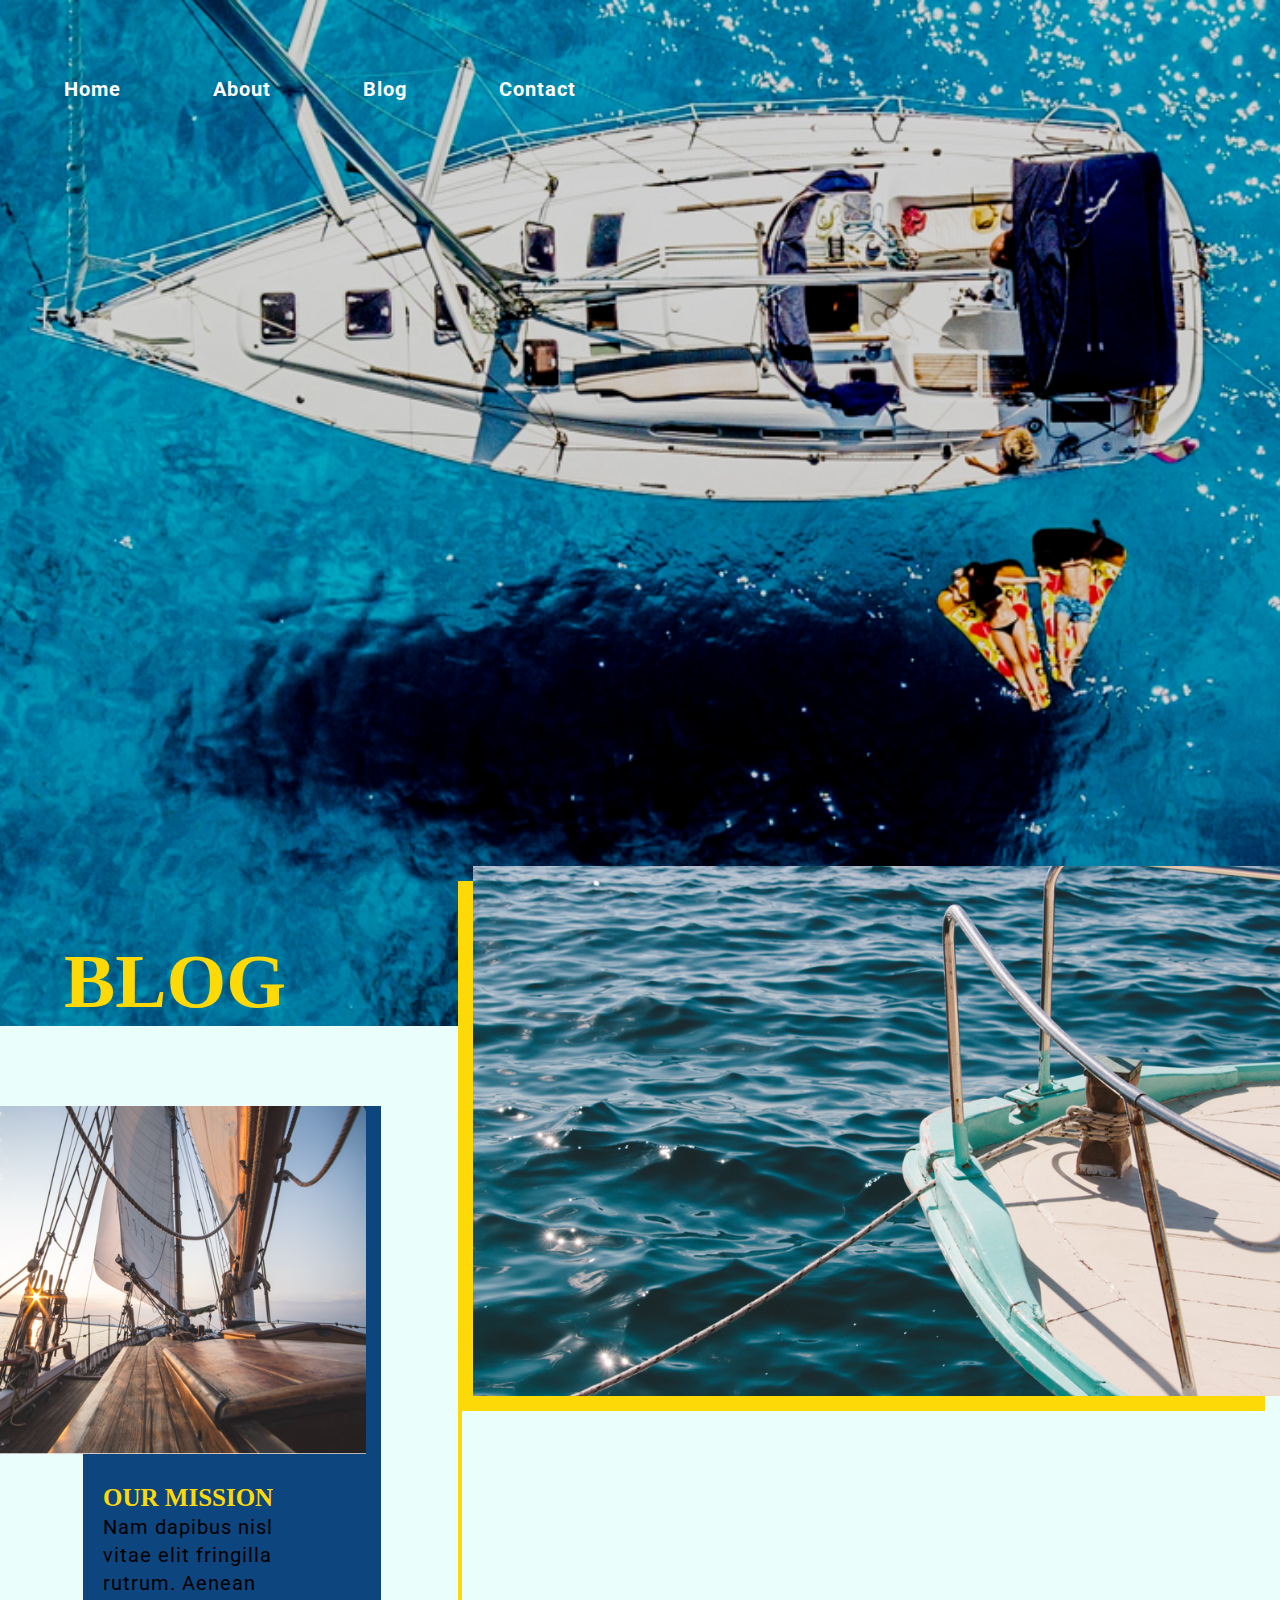
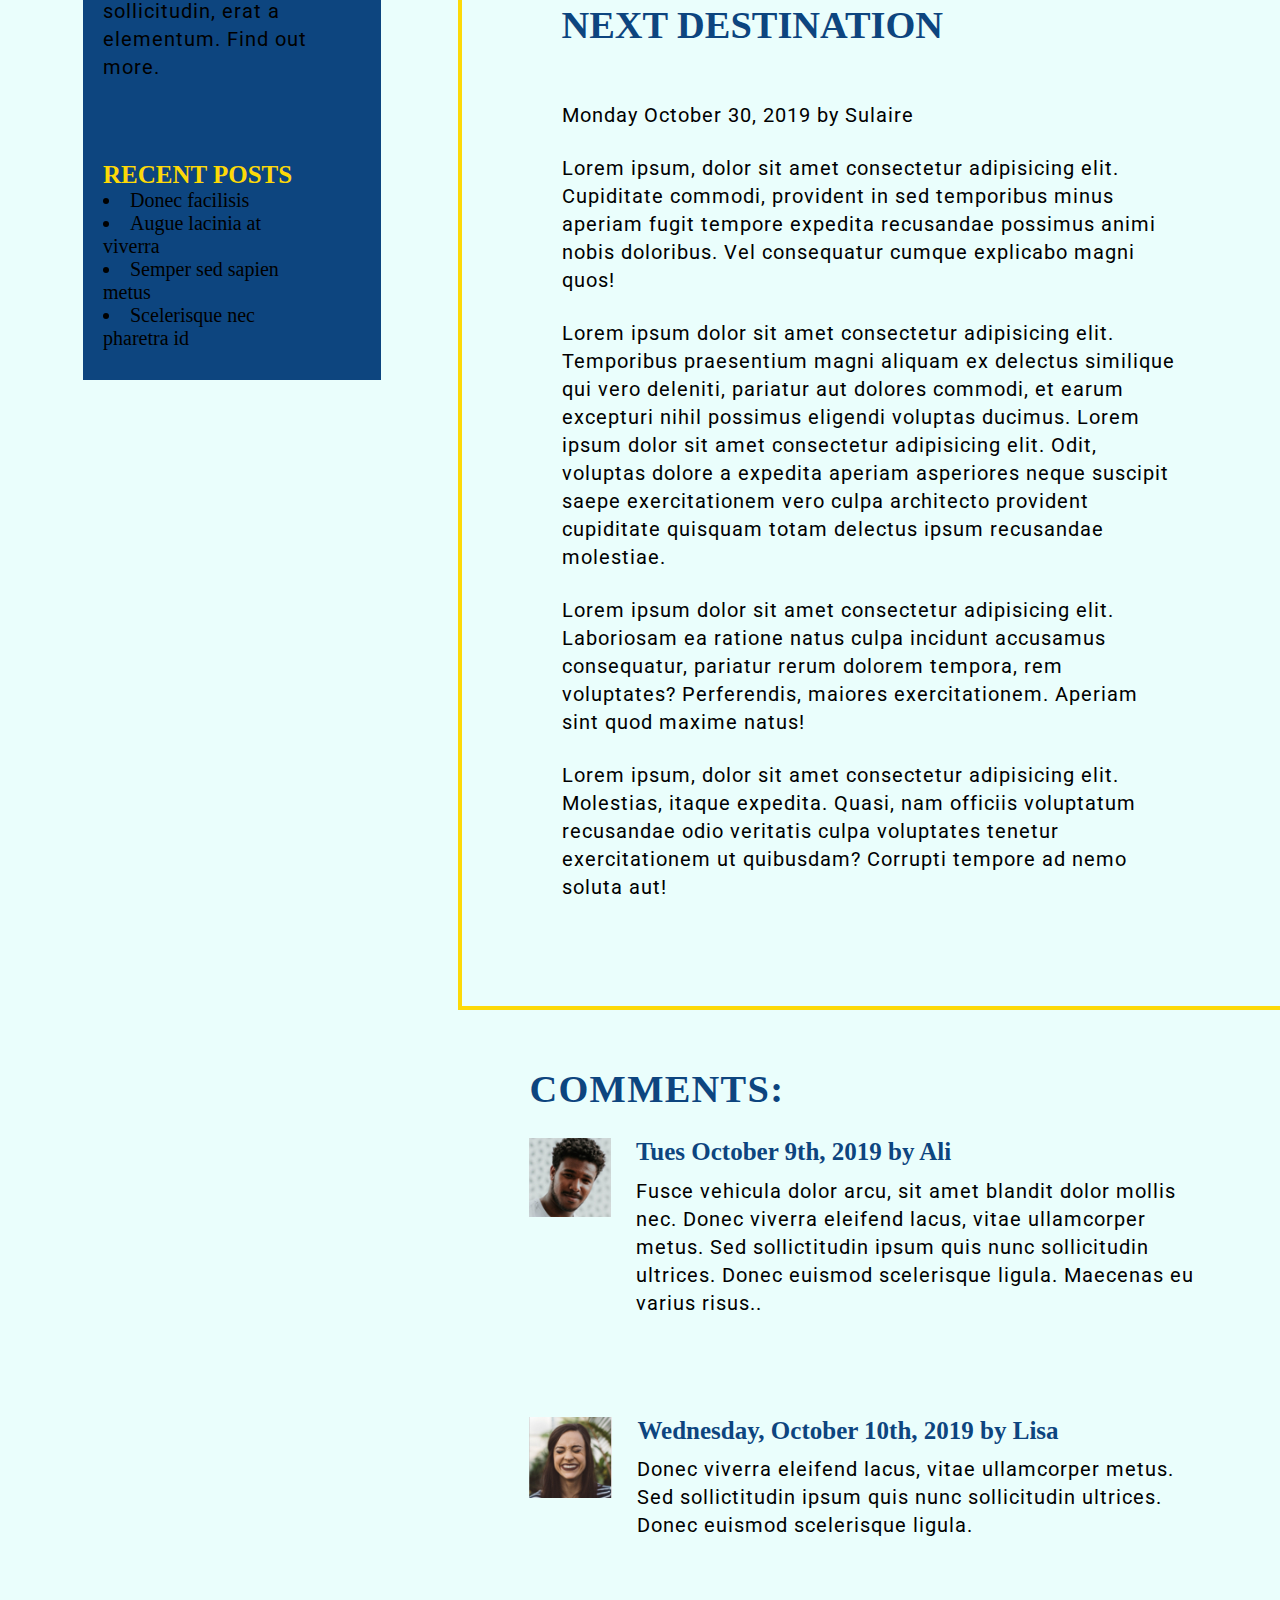
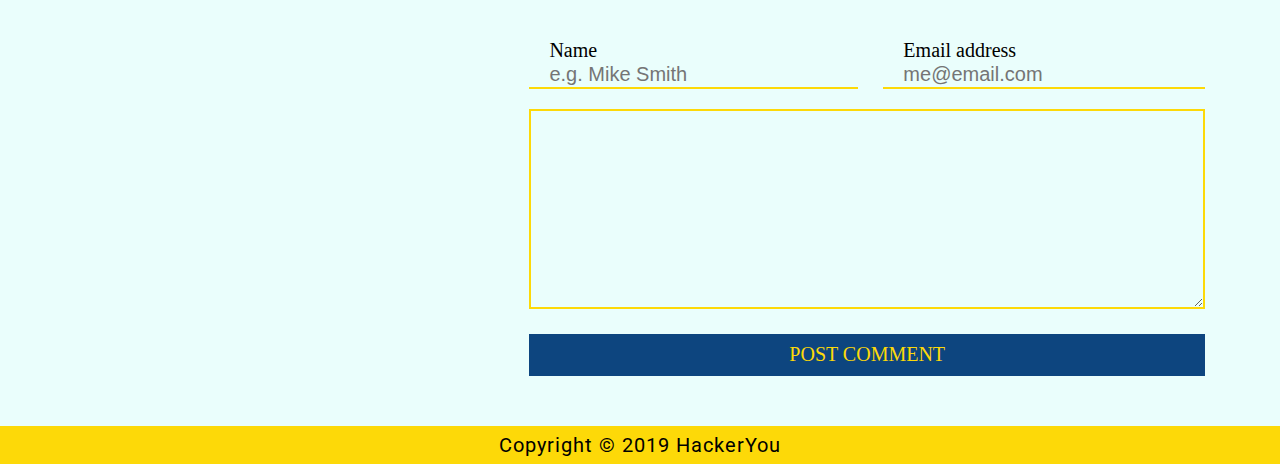
==== commit 0de2797e: "finished nav hamburger menu complete with HTML, CSS, and Javascript added to each page" ====
--- a/blog.html
+++ b/blog.html
@@ -22,18 +22,28 @@
         <div class="navListFlex">
             <!-- NAV BEGINS -->
             <div class="navWrapper">
-                <nav>
+                <nav class="navBar">
                     <ul class="navFlex">
-                        <li><a href="./index.html">Home</a></li>
-                        <li><a href="#about">About</a></li>
-                        <li><a href="./blog.html">Blog</a></li>
-                        <li><a href="./contact.html">Contact</a></li>
+                        <li><a href="./index.html" class="navLink">Home</a></li>
+                        <li><a href="#about" class="navLink">About</a></li>
+                        <li><a href="./blog.html" class="navLink">Blog</a></li>
+                        <li><a href="./contact.html" class="navLink">Contact</a></li>
                     </ul>
                 </nav>
                 <!-- NAV ENDS -->
-                <h1>Blog</h1>
+                <div class="headerHamburger">
+                    <h1>Blog</h1>
+                    <div class="hamburger">
+                        <span class="bar"></span>
+                        <span class="bar"></span>
+                        <span class="bar"></span>
+                    </div>
+                    <!-- END .hamburger -->
+                </div>
+                <!-- END .headerHamburger -->
+
             </div>
-            <!-- .navWrapper -->
+            <!-- END .navWrapper -->
         </div>
         <!-- END .navListFlex -->
     </header>
@@ -172,6 +182,21 @@
 
     </main>
     <!-- END MAIN SECTION -->
+    <script>
+        const hamburger = document.querySelector(".hamburger");
+        const navFlex = document.querySelector(".navFlex");
+        // when user clicks on the hamburger menu, the menu icon will change from three horizontal lines to an 'X' and the NavFlex list items will slide in from the left
+        hamburger.addEventListener("click", () => {
+            hamburger.classList.toggle("active");
+            navFlex.classList.toggle("active");
+        });
+
+        // for any of the navFlex list items clicked on (e.g. home, about, blog, contact) in the slide out menu, the hamburger menu will close and the navFlex list items will disappear 
+        document.querySelectorAll(".navLink").forEach(n => n.addEventListener("click", () => {
+            hamburger.classList.remove("active");
+            navFlex.classList.remove("active");
+        }))
+    </script>
 </body>
 <footer>
     <p>Copyright &copy 2019 HackerYou</p>
--- a/styles/styles.css
+++ b/styles/styles.css
@@ -405,6 +405,10 @@
   color: #0D457F;
 }
 
+.hamburger {
+  display: none;
+}
+
 .boatForm {
   width: 100%;
   margin: 0 auto;
@@ -474,7 +478,8 @@
 .headerHome .navWrapper {
   padding-bottom: 75px;
 }
-nav {
+
+.navBar {
   padding-top: 75px;
 }
 
@@ -759,6 +764,7 @@
   position: absolute;
   top: -160px;
   left: 15px;
+  z-index: 10;
 }
 
 .mainBlogText {
@@ -859,6 +865,11 @@
   padding-left: 10px;
 }
 
+.boatForm button {
+  color: #FDD908;
+  background: #0D457F;
+}
+
 .blogInput {
   border: 0;
   padding-left: 20px;
@@ -930,6 +941,7 @@
 }
 .contactForm textarea {
   background: #0D457F;
+  color: #fff;
 }
 
 .contactInput {
@@ -938,6 +950,12 @@
   background: #0D457F;
   border-bottom: 2px solid #FDD908;
   color: #fff;
+}
+
+.formContact {
+  height: 200px;
+  padding-top: 30px;
+  padding-left: 20px;
 }
 
 @media (max-width: 1150px) {
@@ -1001,4 +1019,95 @@
         -ms-flex-pack: center;
             justify-content: center;
   }
+}
+@media (max-width: 500px) {
+  .navWrapper {
+    display: -webkit-box;
+    display: -ms-flexbox;
+    display: flex;
+    -webkit-box-orient: vertical;
+    -webkit-box-direction: reverse;
+        -ms-flex-direction: column-reverse;
+            flex-direction: column-reverse;
+    -webkit-box-align: center;
+        -ms-flex-align: center;
+            align-items: center;
+  }
+  .navWrapper .navBar {
+    padding-top: 0;
+    -webkit-box-align: center;
+        -ms-flex-align: center;
+            align-items: center;
+    width: 100%;
+  }
+  .navWrapper .navBar .navFlex {
+    display: -webkit-box;
+    display: -ms-flexbox;
+    display: flex;
+    list-style: none;
+    padding: 15px 0;
+    margin: 0 auto;
+    -ms-flex-pack: distribute;
+        justify-content: space-around;
+    position: fixed;
+    left: -100%;
+    top: 50px;
+    background: #0D457F;
+    width: 100%;
+    -webkit-transition: 0.3s;
+    transition: 0.3s;
+    opacity: 0.9;
+    z-index: 20;
+  }
+  .navWrapper .navBar .navFlex.active {
+    left: 0;
+  }
+  .headerHamburger {
+    display: -webkit-box;
+    display: -ms-flexbox;
+    display: flex;
+    width: 100%;
+    -webkit-box-pack: justify;
+        -ms-flex-pack: justify;
+            justify-content: space-between;
+    background: #0D457F;
+    padding: 0 20px;
+    min-height: 50px;
+    opacity: 0.9;
+  }
+  .headerHamburger .hamburger {
+    display: block;
+    -webkit-box-align: center;
+        -ms-flex-align: center;
+            align-items: center;
+    padding-top: 10px;
+  }
+  .headerHamburger .hamburger.active .bar:nth-child(2) {
+    opacity: 0;
+  }
+  .headerHamburger .hamburger.active .bar:nth-child(1) {
+    -webkit-transform: translateY(8px) rotate(45deg);
+            transform: translateY(8px) rotate(45deg);
+  }
+  .headerHamburger .hamburger.active .bar:nth-child(3) {
+    -webkit-transform: translateY(-8px) rotate(-45deg);
+            transform: translateY(-8px) rotate(-45deg);
+  }
+  .headerHamburger h1 {
+    font-size: 1.15rem;
+    padding-top: 0;
+    color: #FDD908;
+  }
+  .bar {
+    display: block;
+    width: 25px;
+    height: 3px;
+    margin: 5px auto;
+    -webkit-transition: all 0.3s ease-in-out;
+    transition: all 0.3s ease-in-out;
+    background-color: #FDD908;
+  }
+  .mainBlogImg {
+    display: none;
+  }
 }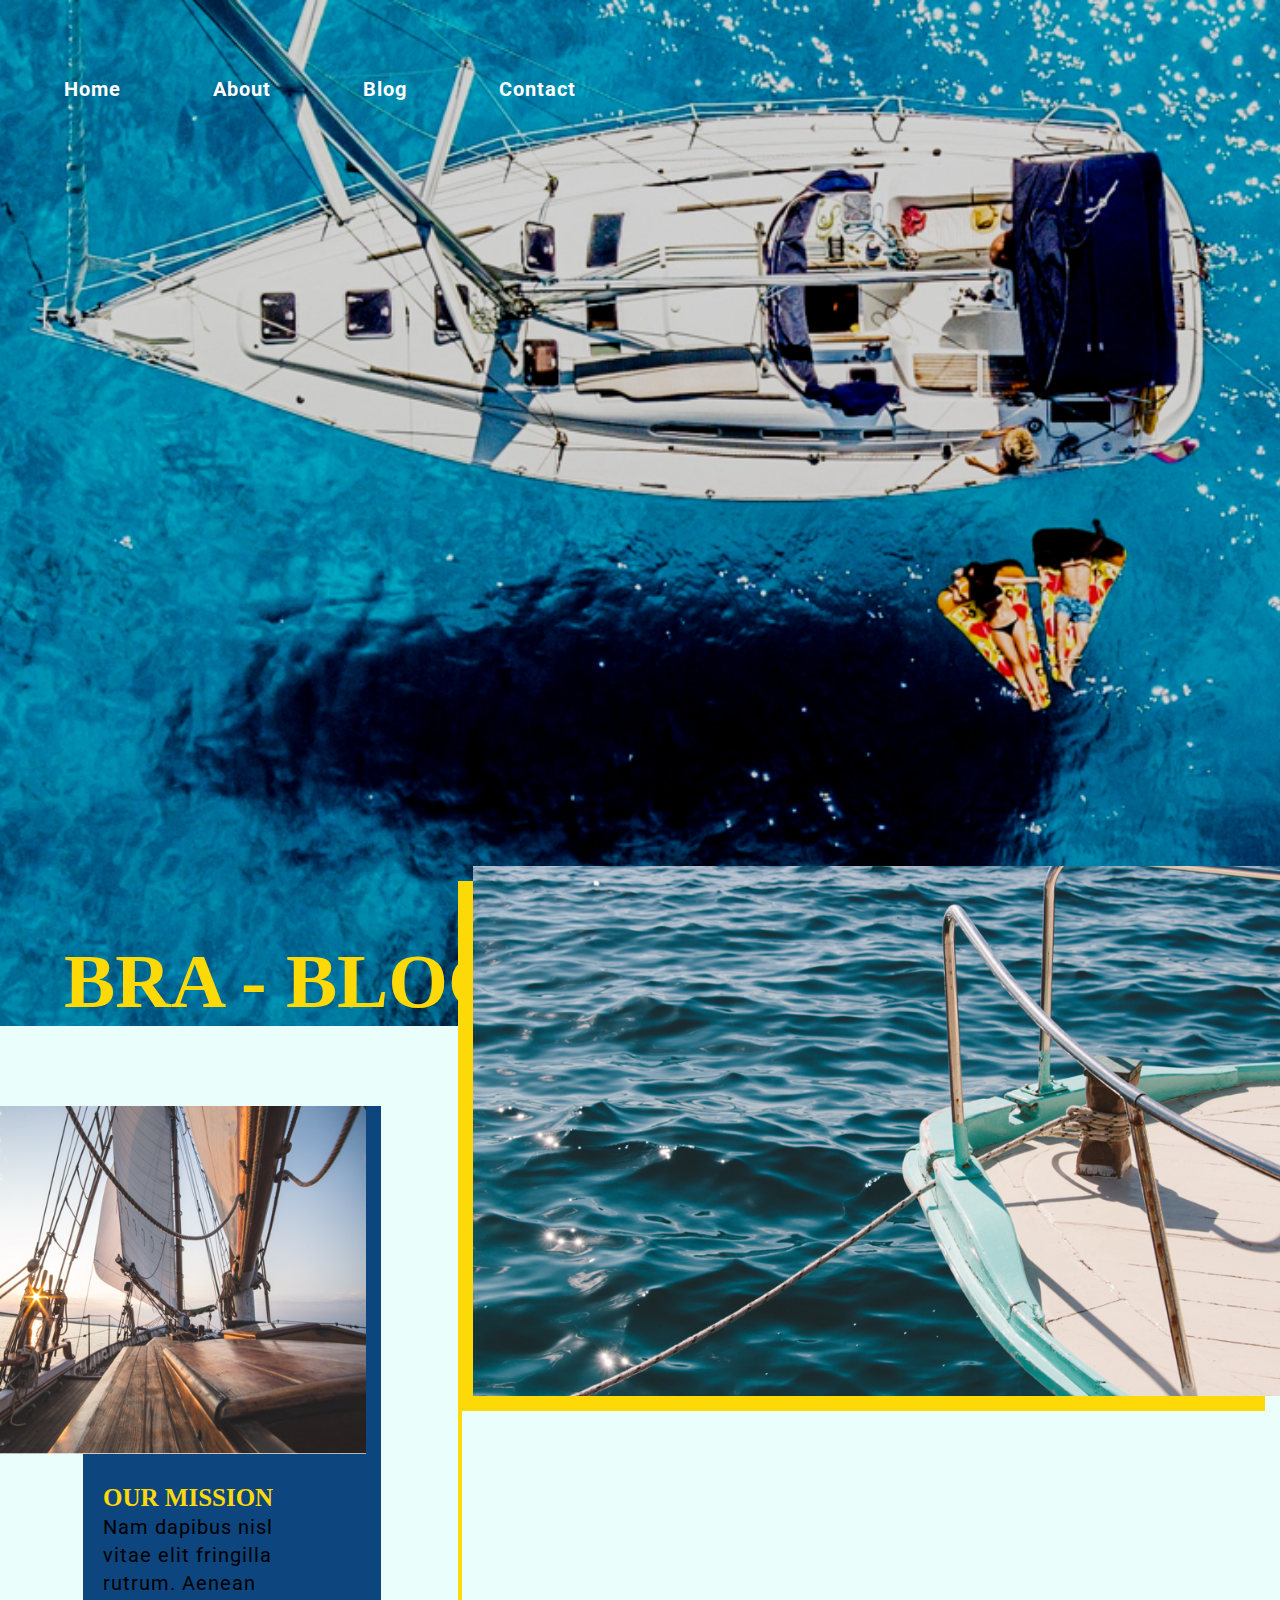
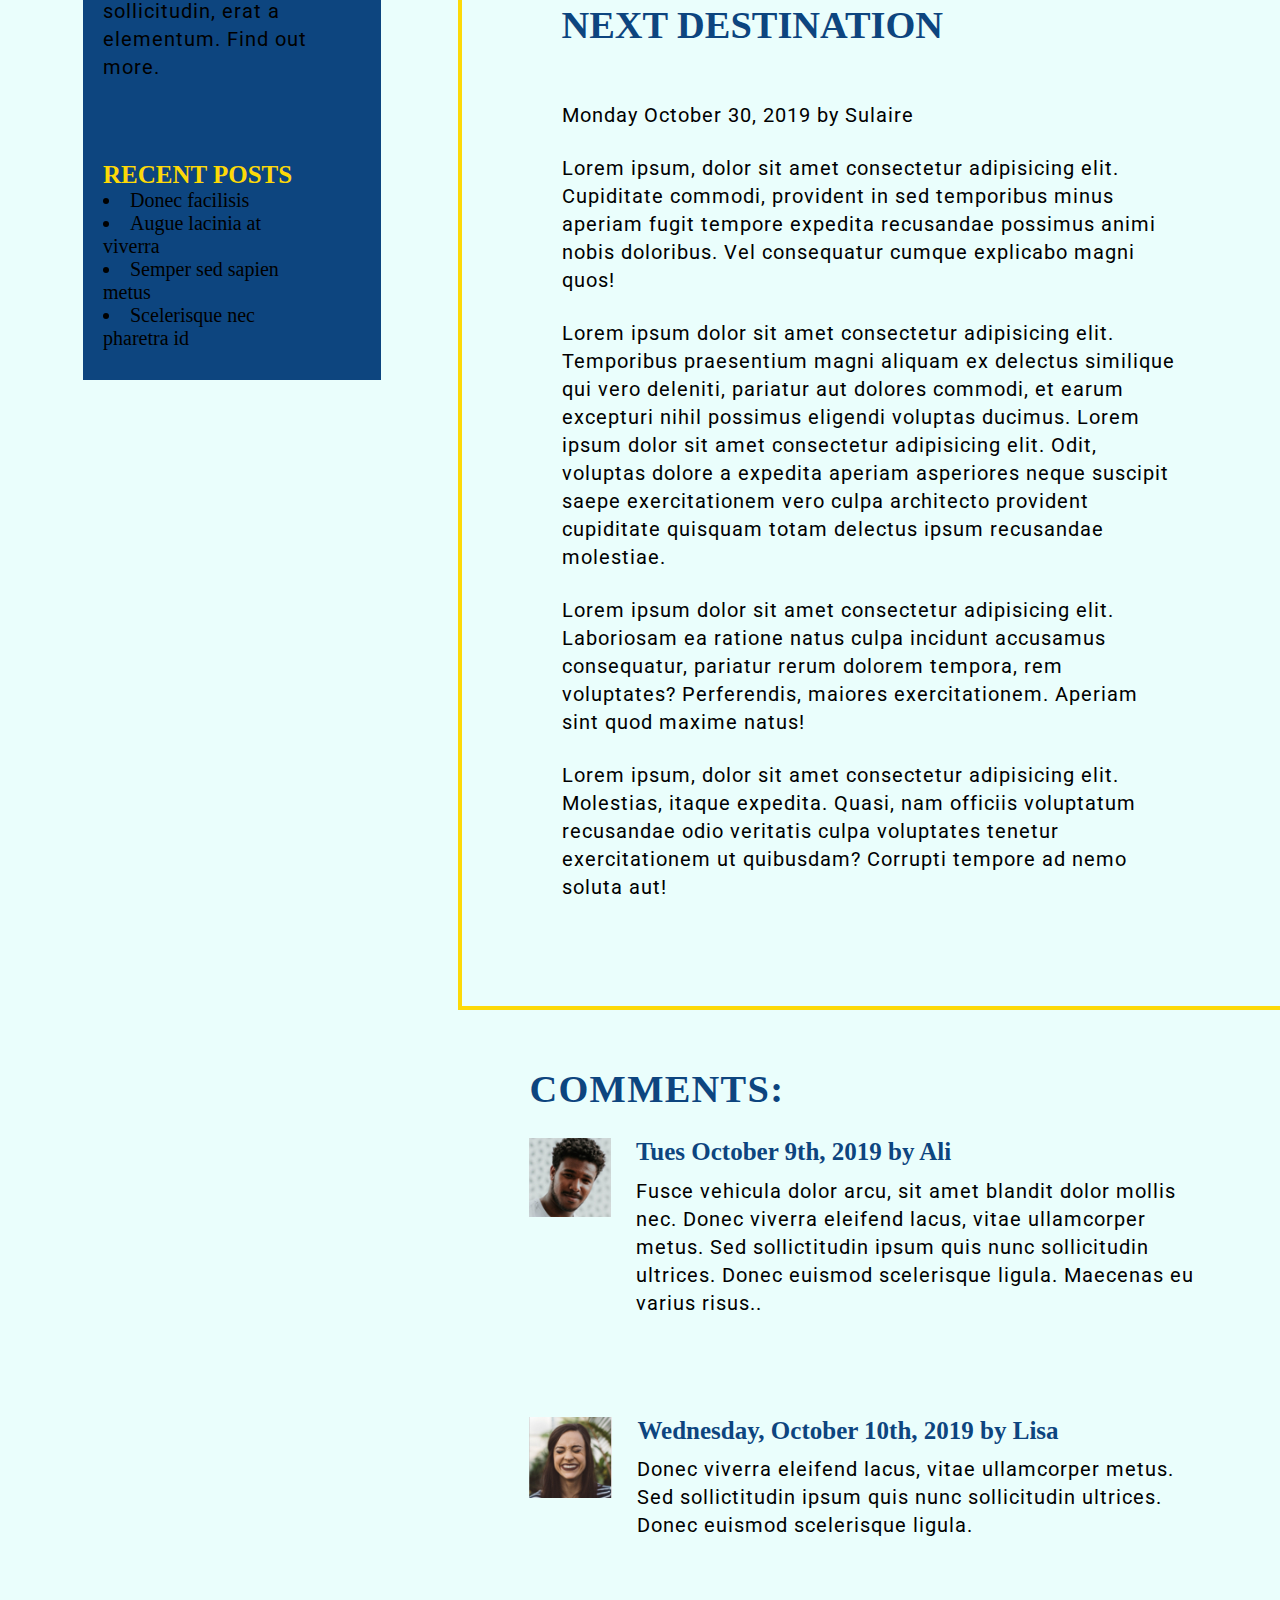
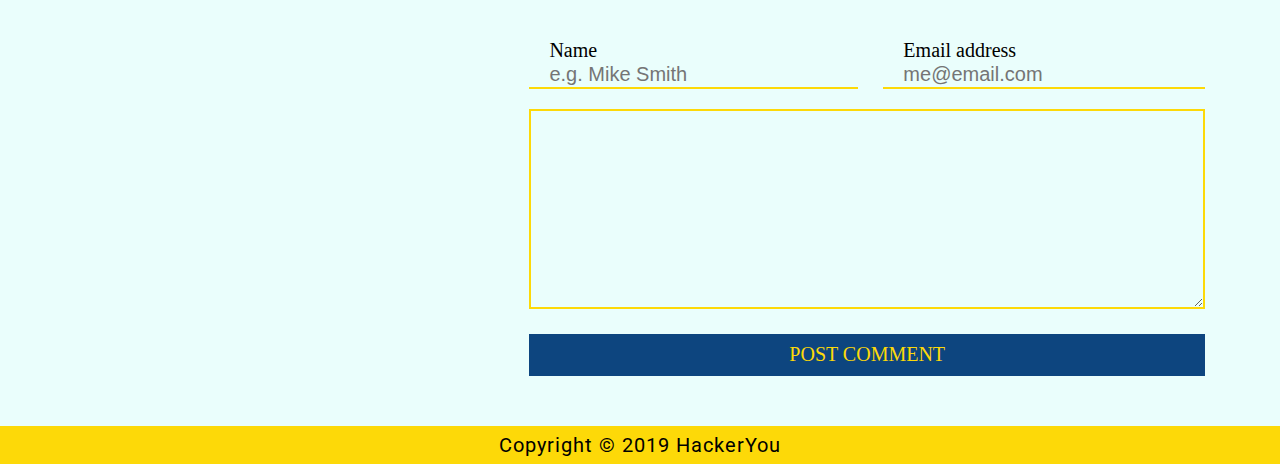
==== commit 60ec385f: "A few more touch ups and some comments added explaining my javascript" ====
--- a/blog.html
+++ b/blog.html
@@ -32,7 +32,7 @@
                 </nav>
                 <!-- NAV ENDS -->
                 <div class="headerHamburger">
-                    <h1>Blog</h1>
+                    <h1>BRA - Blog</h1>
                     <div class="hamburger">
                         <span class="bar"></span>
                         <span class="bar"></span>
@@ -183,15 +183,37 @@
     </main>
     <!-- END MAIN SECTION -->
     <script>
+
+        // I want to make my mobile hamburger menu functional. 
+
+        // I want the user to be able to click on the hamburger menu in top right corner and have two things happen:
+
+        // 1a. I want the icon (three small horizontal lines) I created for the hamburger menu, when clicked upon, to change into an 'X.' 
+
+        // 1b. To accomplish this, I want the middle bar to disappear and for the top and bottom bars to both rotate 45 degrees so that they cross over and overlap into a perfect uppercase letter 'X'
+
+        // 2a. The second thing I want to happen, when my hamburger menu icon is clicked, is for my navigation menu (Home, About, Blog, Contact) to slide in from the right, just underneath my icon and h1 for each page. 
+
+        // 2b. This navigation menu is also fixed in position so when I scroll down the page the menu stays in place. 
+
+        // 2c. The menu will stay open until the user either clicks on the 'X' icon (which now represents the hamburger menu) or one of the nav menu links.
+
+        // Want to target my .hamburger and .navFlex classes so I can do something to them
+
         const hamburger = document.querySelector(".hamburger");
         const navFlex = document.querySelector(".navFlex");
-        // when user clicks on the hamburger menu, the menu icon will change from three horizontal lines to an 'X' and the NavFlex list items will slide in from the left
+
+        // when user clicks on the hamburger menu, the menu icon will change from three horizontal lines to an 'X' and the NavFlex list items will slide in from the right
+
         hamburger.addEventListener("click", () => {
             hamburger.classList.toggle("active");
             navFlex.classList.toggle("active");
         });
 
-        // for any of the navFlex list items clicked on (e.g. home, about, blog, contact) in the slide out menu, the hamburger menu will close and the navFlex list items will disappear 
+        // I want to querySelectorAll() to target my elements in the nav section with a .navLink class and then use forEach() to iterate on all of them to get them to do something
+
+        // For any of the navFlex list items clicked on (e.g. home, about, blog, contact) in the slide out menu, the hamburger menu will close and the navFlex list items will disappear 
+
         document.querySelectorAll(".navLink").forEach(n => n.addEventListener("click", () => {
             hamburger.classList.remove("active");
             navFlex.classList.remove("active");
--- a/styles/styles.css
+++ b/styles/styles.css
@@ -1050,7 +1050,7 @@
     -ms-flex-pack: distribute;
         justify-content: space-around;
     position: fixed;
-    left: -100%;
+    right: -100%;
     top: 50px;
     background: #0D457F;
     width: 100%;
@@ -1060,7 +1060,7 @@
     z-index: 20;
   }
   .navWrapper .navBar .navFlex.active {
-    left: 0;
+    right: 0;
   }
   .headerHamburger {
     display: -webkit-box;
@@ -1103,8 +1103,8 @@
     width: 25px;
     height: 3px;
     margin: 5px auto;
-    -webkit-transition: all 0.3s ease-in-out;
-    transition: all 0.3s ease-in-out;
+    -webkit-transition: all 0.2s ease-in-out;
+    transition: all 0.2s ease-in-out;
     background-color: #FDD908;
   }
   .mainBlogImg {
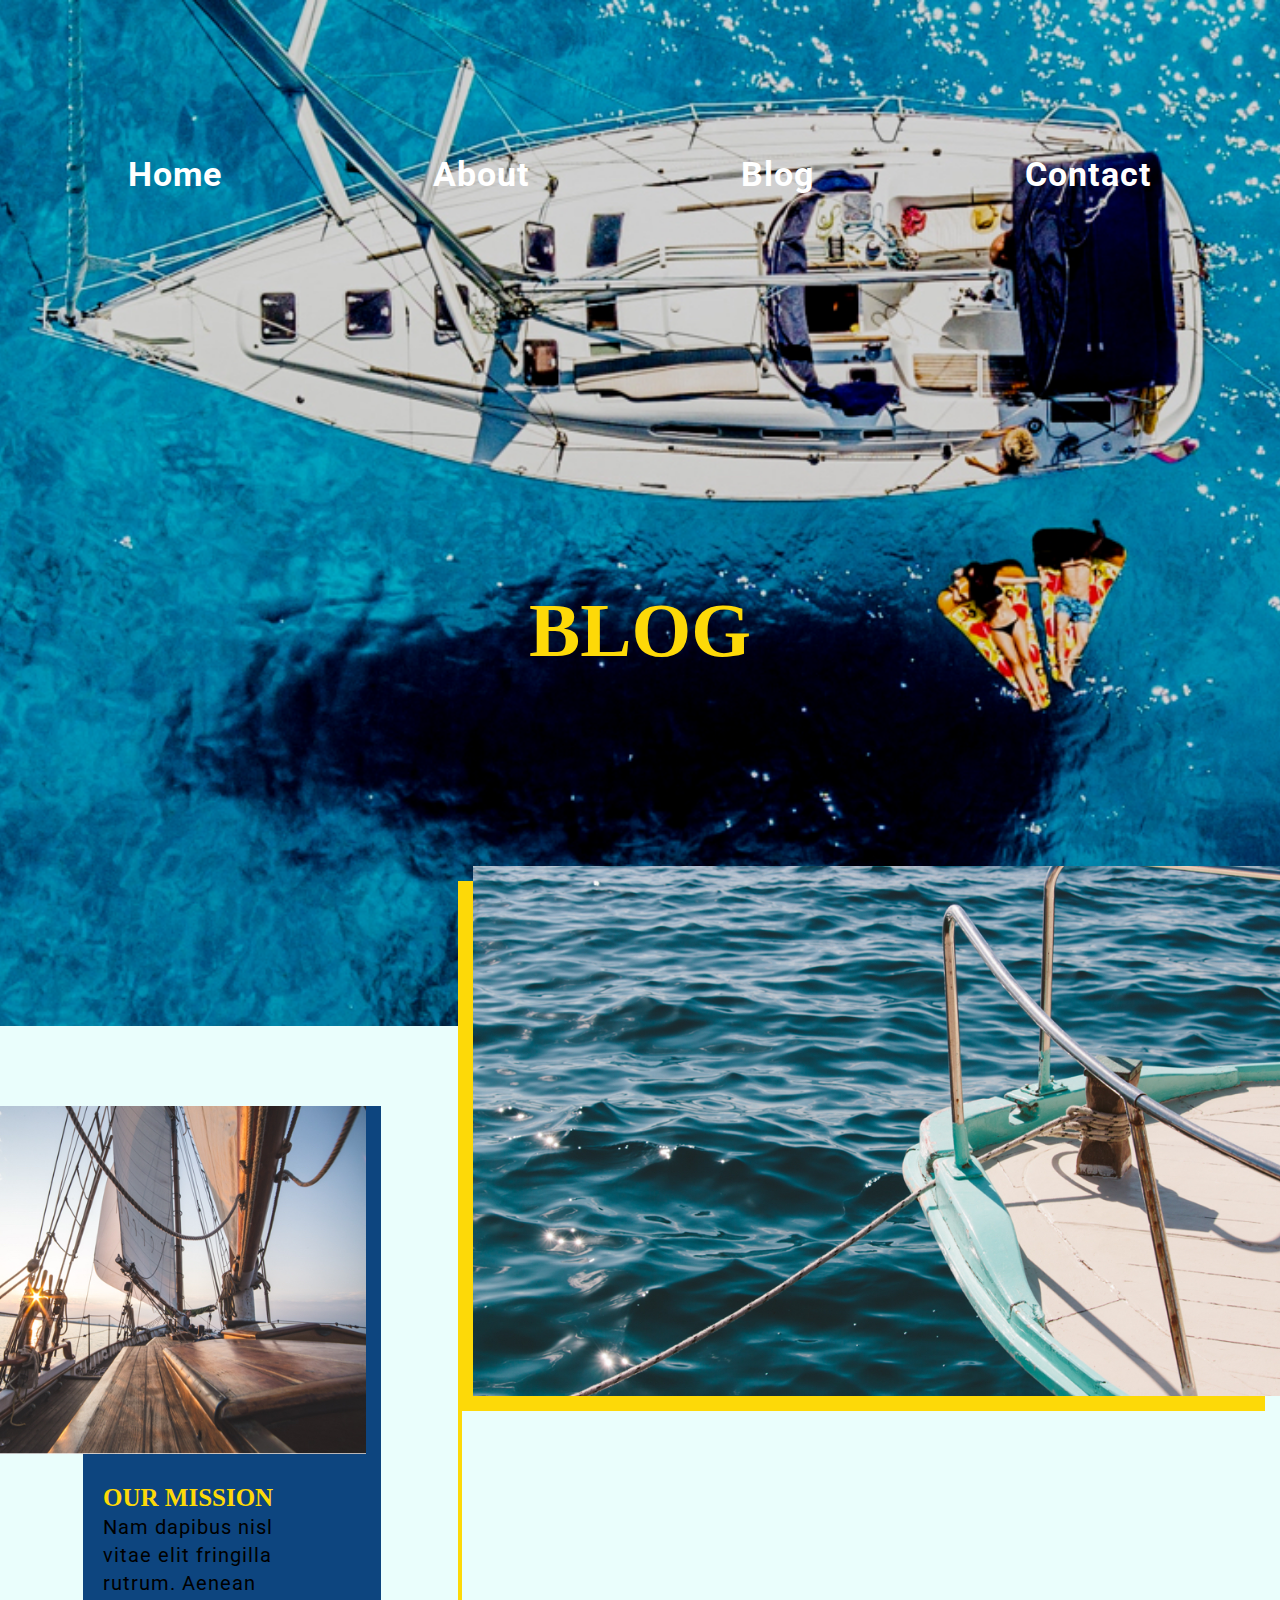
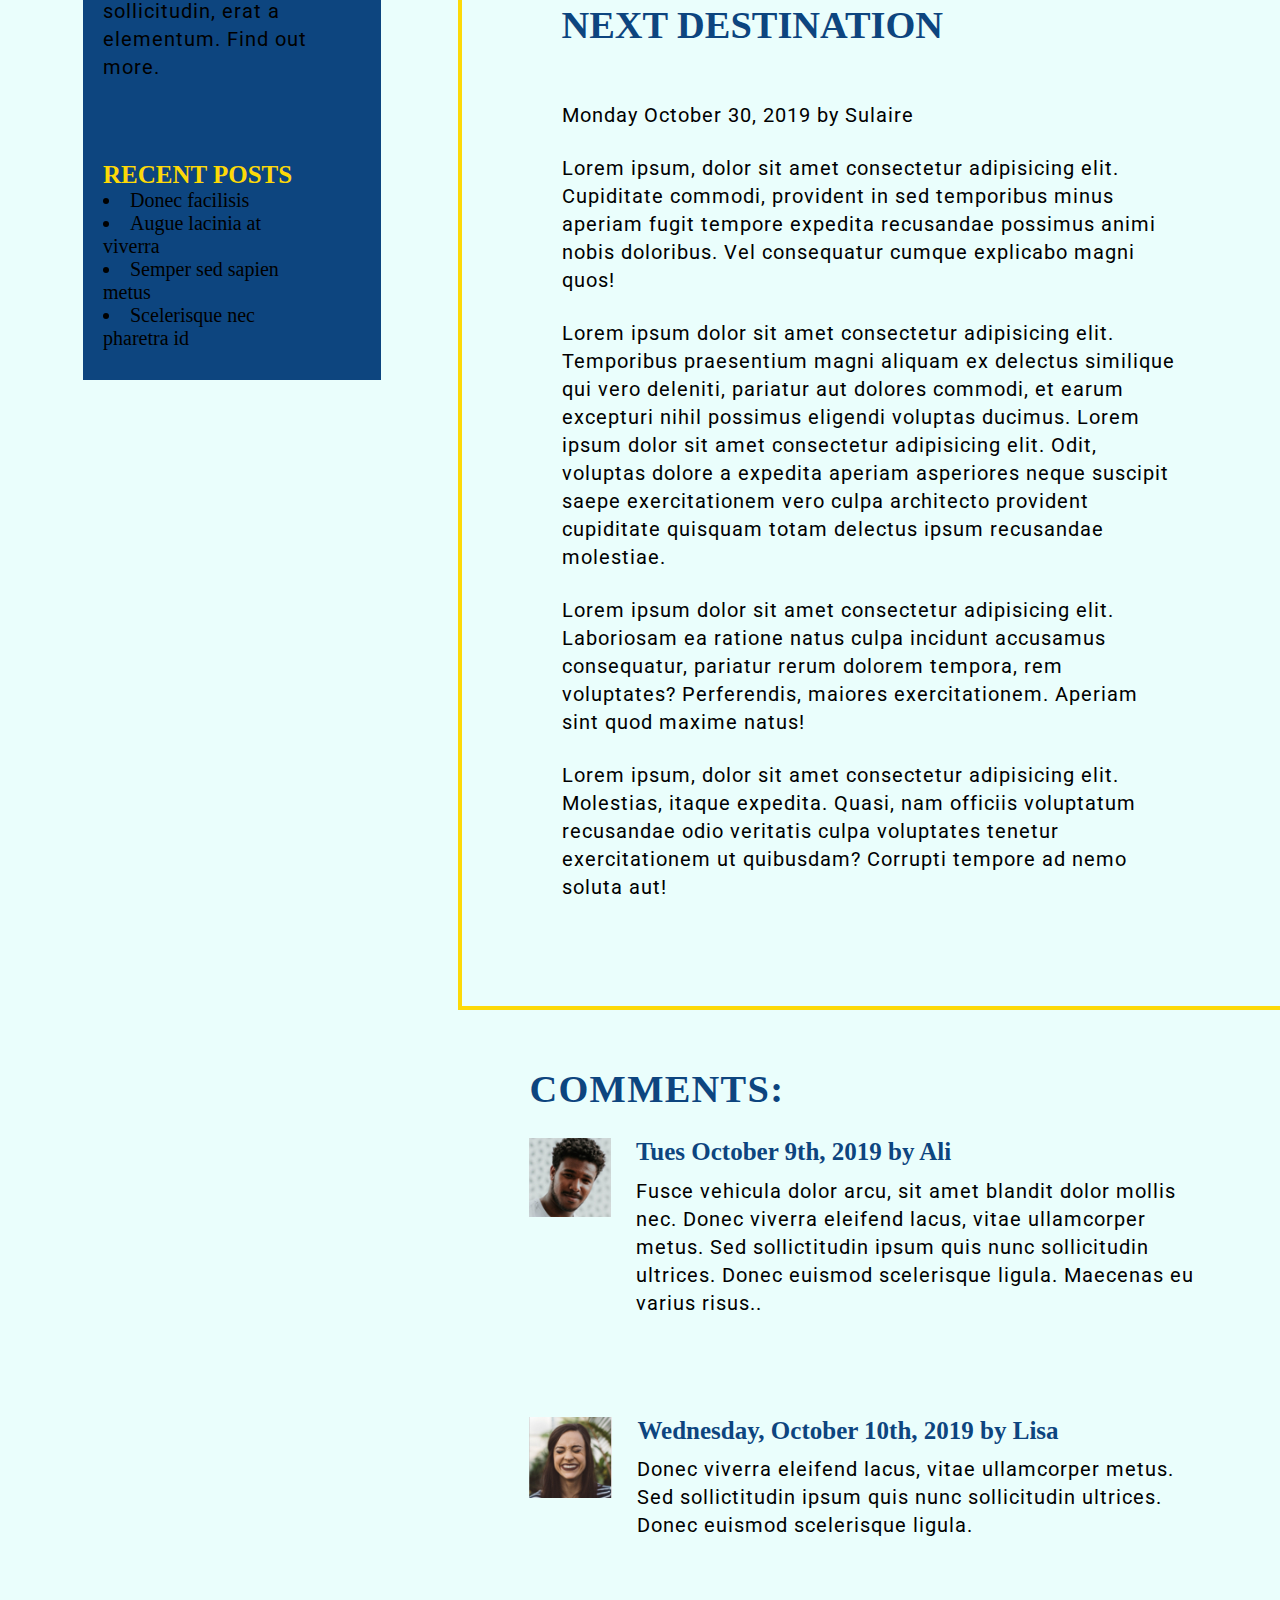
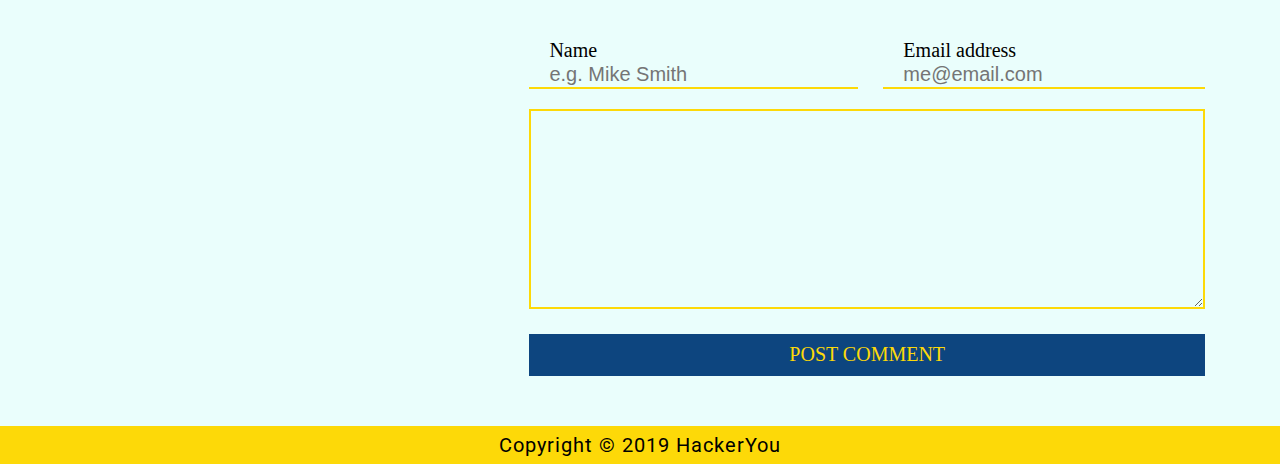
==== commit f1ba6508: "Finsihed  header size for media query 900px" ====
--- a/blog.html
+++ b/blog.html
@@ -18,7 +18,7 @@
     <!-- skip link -->
     <a href="#mainContent" class="skipLink">Skip to the main content</a>
     <!-- HEADER BEGINS -->
-    <header class="headerBlog">
+    <header class="headerBlog headerMain">
         <div class="navListFlex">
             <!-- NAV BEGINS -->
             <div class="navWrapper">
@@ -32,7 +32,6 @@
                 </nav>
                 <!-- NAV ENDS -->
                 <div class="headerHamburger">
-                    <h1>BRA - Blog</h1>
                     <div class="hamburger">
                         <span class="bar"></span>
                         <span class="bar"></span>
@@ -46,6 +45,7 @@
             <!-- END .navWrapper -->
         </div>
         <!-- END .navListFlex -->
+        <h1 class="bigHeader">Blog</h1>
     </header>
     <!-- MAIN SECTION BEGINS -->
     <main id="mainContent">
@@ -218,6 +218,9 @@
             hamburger.classList.remove("active");
             navFlex.classList.remove("active");
         }))
+
+        // The idea for this particular hamburger menu came from the YouTube author codefoxx and the video: https://www.youtube.com/watch?v=flItyHiDm7E
+
     </script>
 </body>
 <footer>
--- a/styles/styles.css
+++ b/styles/styles.css
@@ -363,8 +363,8 @@
 }
 
 .navListFlex {
-  width: 50%;
-  height: 100%;
+  width: 100%;
+  height: auto;
 }
 .navListFlex .navWrapper {
   width: 80%;
@@ -392,13 +392,14 @@
 .navListFlex .navWrapper nav ul a {
   color: #fff;
   font-family: "Roboto", sans-serif;
-  font-size: 1rem;
+  font-size: 1.7rem;
   font-weight: 700;
   line-height: 29px;
   letter-spacing: 1px;
 }
-.navListFlex .navWrapper h1 {
-  text-align: left;
+
+.bigHeader {
+  text-align: center;
 }
 
 i {
@@ -471,15 +472,25 @@
   text-align: center;
 }
 
-.headerHome {
+.headerMain {
   background-image: url(../assets/home-header.jpg);
   height: 114vh;
-}
-.headerHome .navWrapper {
+  display: -webkit-box;
+  display: -ms-flexbox;
+  display: flex;
+  -webkit-box-orient: vertical;
+  -webkit-box-direction: normal;
+      -ms-flex-direction: column;
+          flex-direction: column;
+  -ms-flex-pack: distribute;
+      justify-content: space-around;
+  padding-bottom: 190px;
+}
+.headerMain .navWrapper {
   padding-bottom: 75px;
 }
 
-.navBar {
+.headerHome .navBar {
   padding-top: 75px;
 }
 
@@ -963,10 +974,17 @@
     top: 50px;
     bottom: 0;
   }
+  .headerMain {
+    height: 75vh;
+  }
 }
 @media (max-width: 900px) {
-  header {
-    height: 60vh;
+  .headerHamburger {
+    -ms-flex-item-align: center;
+        align-self: center;
+  }
+  .headerMain {
+    height: 40vh;
   }
   .imgHeaderContainer img {
     display: none;
@@ -977,9 +995,8 @@
   .navListFlex .navWrapper {
     padding-bottom: 0;
     width: 100%;
-    -webkit-box-pack: start;
-        -ms-flex-pack: start;
-            justify-content: flex-start;
+    -ms-flex-pack: distribute;
+        justify-content: space-around;
   }
   .navListFlex .navWrapper nav ul {
     -ms-flex-pack: distribute;
@@ -988,7 +1005,6 @@
   h1 {
     -ms-flex-item-align: center;
         align-self: center;
-    padding-top: 183px;
   }
   .aboutProgramLocations img .aboutText {
     padding: 0 50px;
@@ -997,6 +1013,22 @@
   .aboutProgramLocations img .aboutText img {
     top: 75px;
     bottom: 0;
+  }
+  .aboutContent {
+    -ms-flex-wrap: wrap;
+        flex-wrap: wrap;
+    padding: 50px 0;
+  }
+  .aboutContent ul li a {
+    -webkit-box-pack: center;
+        -ms-flex-pack: center;
+            justify-content: center;
+  }
+  .aboutContent ul li p {
+    margin-left: 0;
+  }
+  .destinations, .commune {
+    margin-bottom: 0;
   }
   .tripLifetime {
     display: -webkit-box;
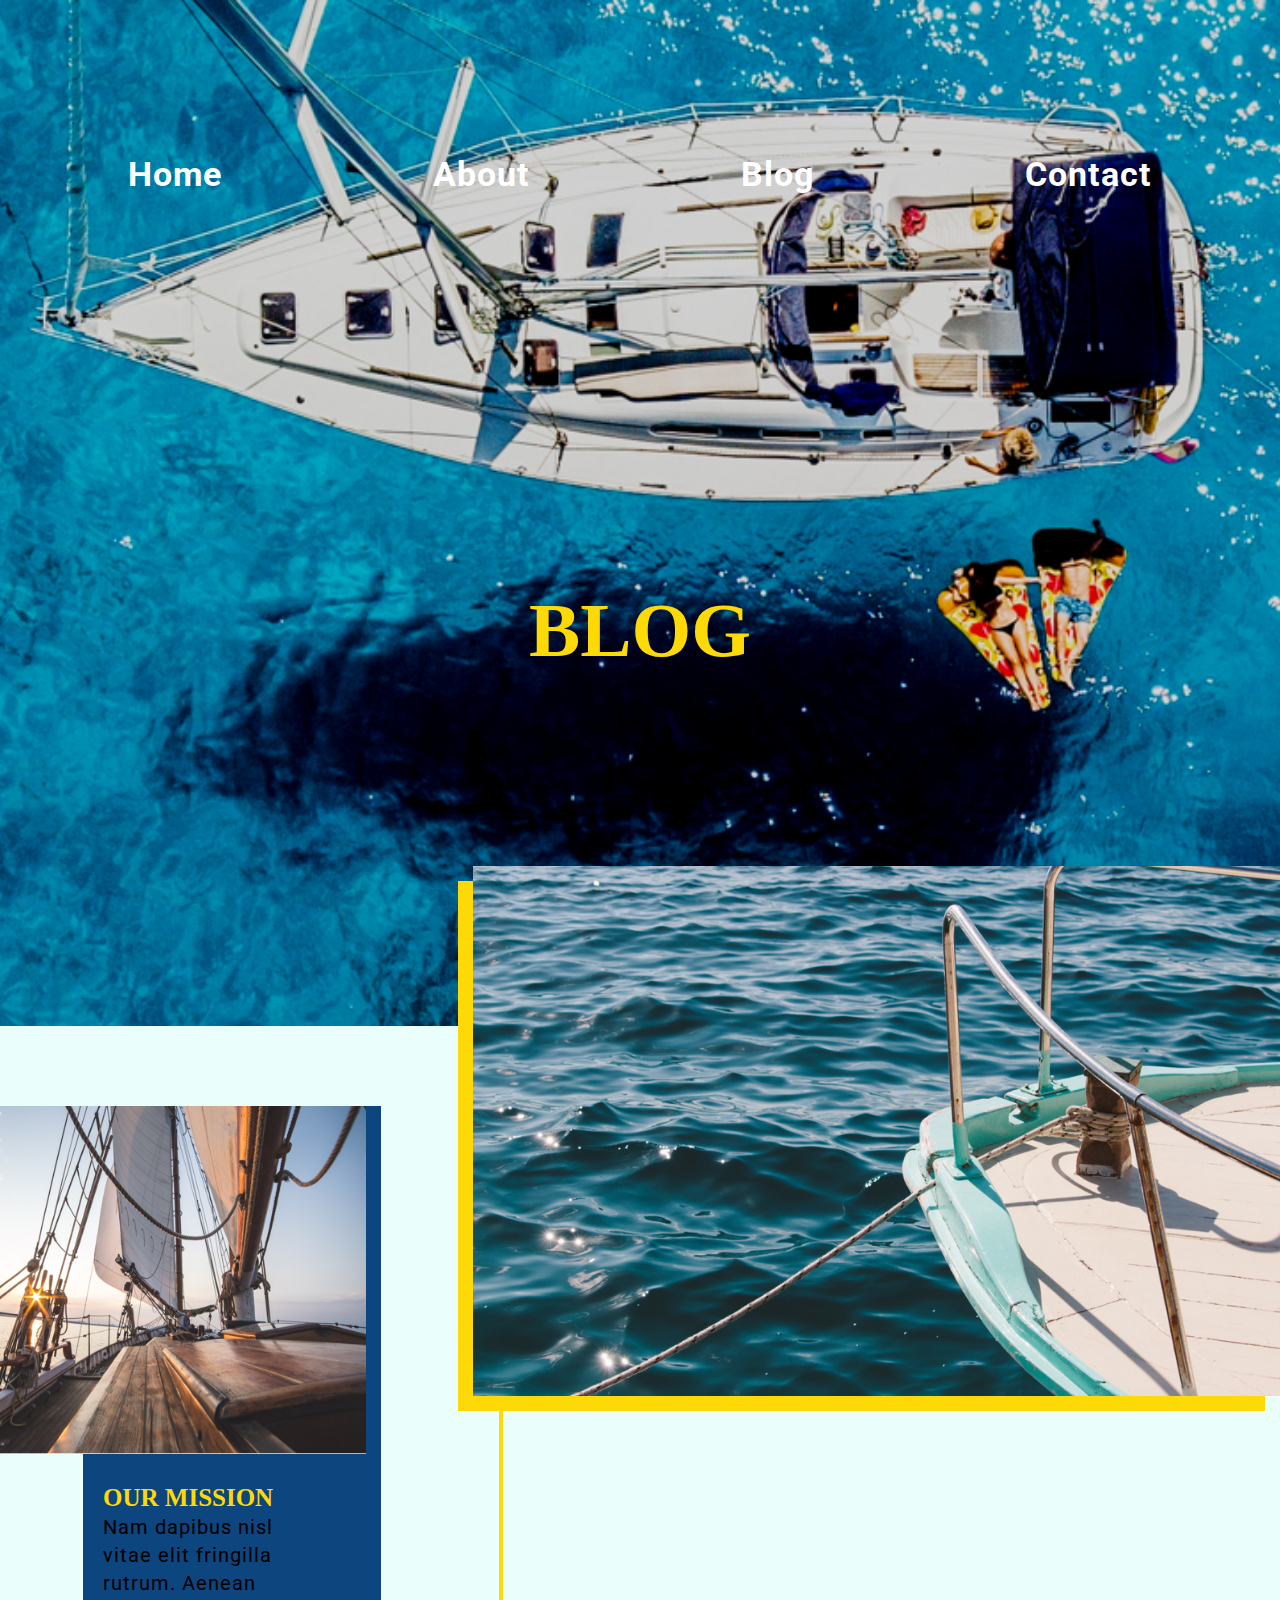
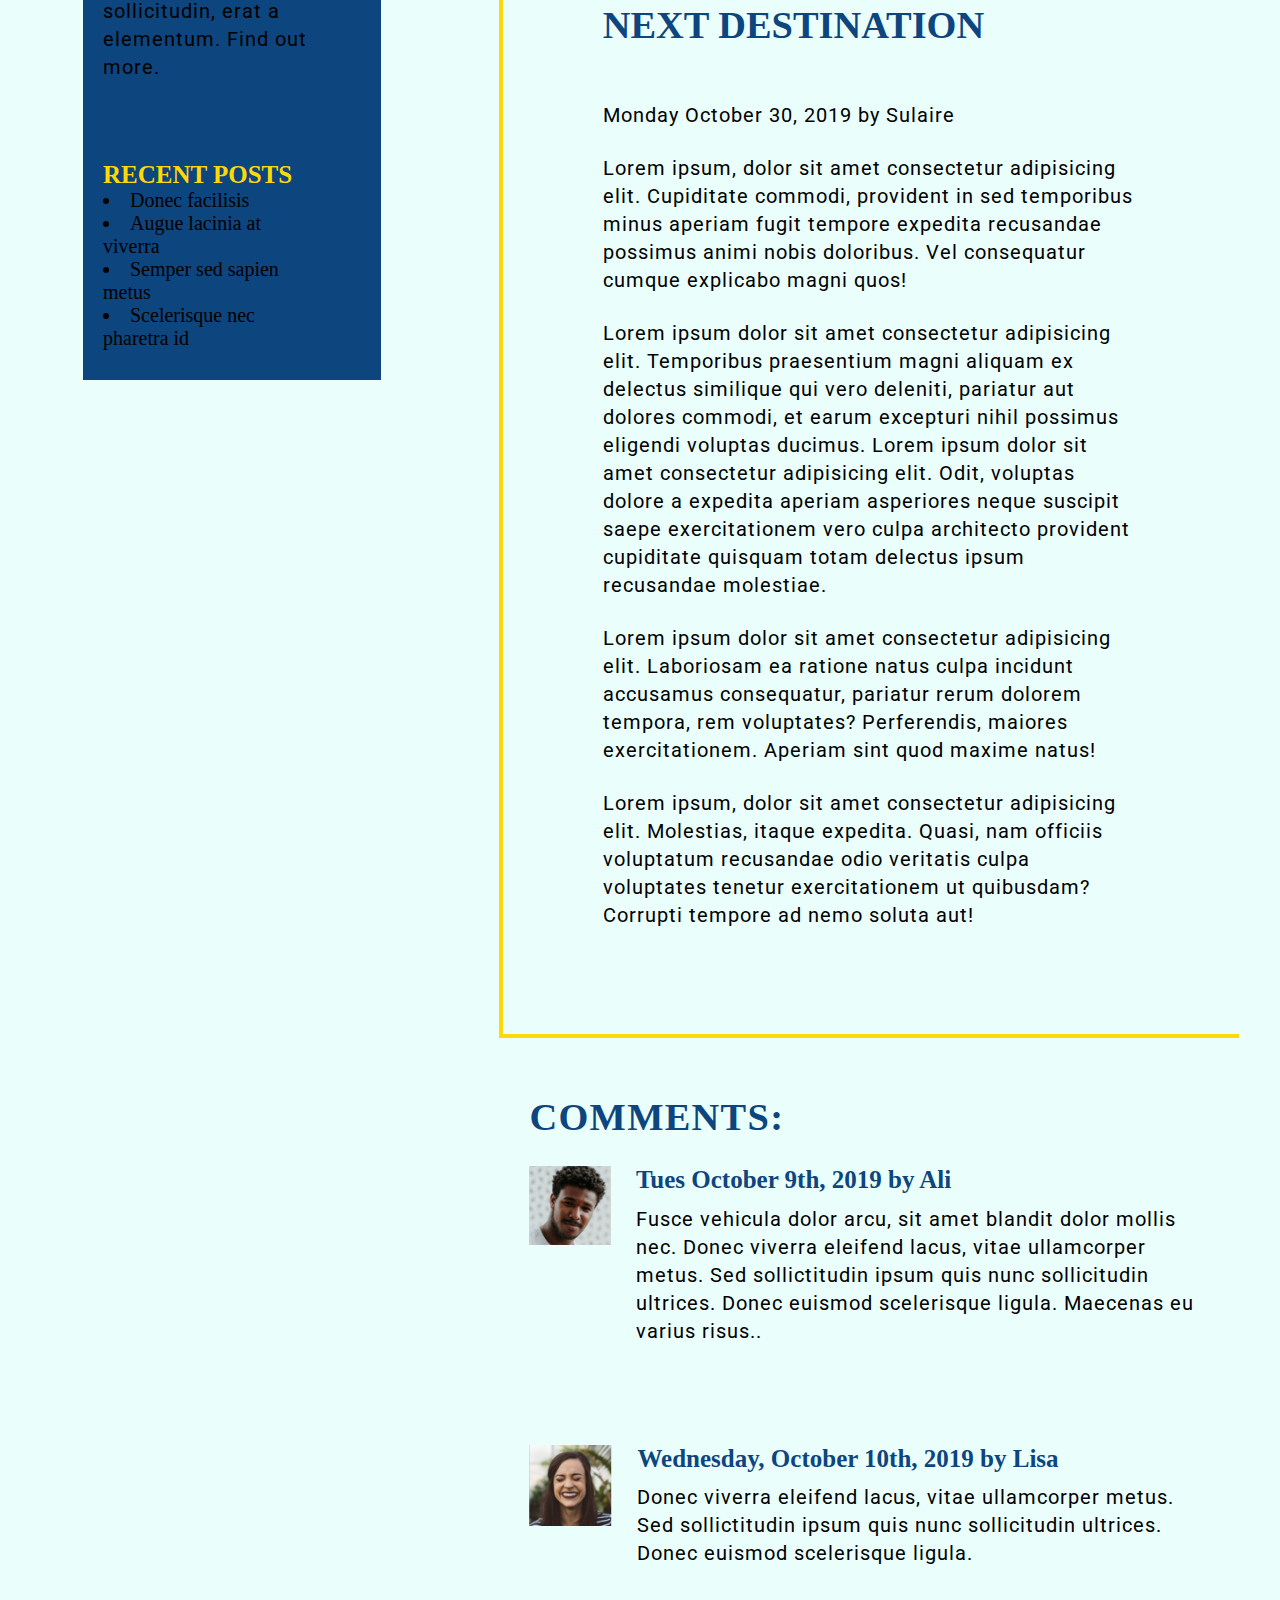
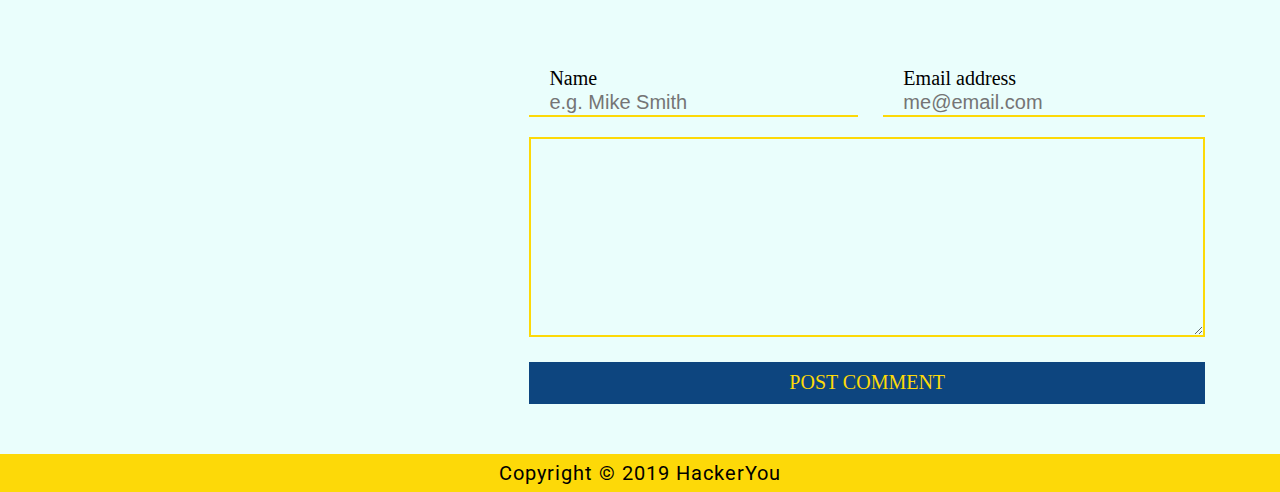
==== commit af1f56c4: "Working on media queries for Blog section downto 1000px" ====
--- a/blog.html
+++ b/blog.html
@@ -84,7 +84,7 @@
                     <img src="./assets/blog-post-image.jpg" alt="Close of boat's bow tied up at an unseen dock.">
                 </div>
                 <!-- END .mainBlogImg -->
-                <div class="mainBlogText">
+                <div class="mainBlogText wrapper">
                     <h2>Next Destination</h2>
                     <p>Monday October 30, 2019 by Sulaire</p>
                     <p>Lorem ipsum, dolor sit amet consectetur adipisicing elit. Cupiditate commodi, provident in
--- a/styles/styles.css
+++ b/styles/styles.css
@@ -361,6 +361,14 @@
   background-position: top;
   position: relative;
 }
+header a {
+  color: #fff;
+  font-family: "Roboto", sans-serif;
+  font-size: 1.7rem;
+  font-weight: 700;
+  line-height: 29px;
+  letter-spacing: 1px;
+}
 
 .navListFlex {
   width: 100%;
@@ -388,14 +396,6 @@
   -webkit-box-pack: justify;
       -ms-flex-pack: justify;
           justify-content: space-between;
-}
-.navListFlex .navWrapper nav ul a {
-  color: #fff;
-  font-family: "Roboto", sans-serif;
-  font-size: 1.7rem;
-  font-weight: 700;
-  line-height: 29px;
-  letter-spacing: 1px;
 }
 
 .bigHeader {
@@ -462,6 +462,7 @@
   line-height: 41.6px;
   text-transform: uppercase;
   padding: 0 10px;
+  cursor: pointer;
 }
 
 footer {
@@ -602,7 +603,7 @@
           justify-content: center;
   width: 50%;
   padding: 0 100px 25px 100px;
-  margin: 50px 0 25px 0;
+  margin: 25px 0 25px 0;
 }
 .ourProgramText p {
   text-align: justify;
@@ -625,7 +626,7 @@
           align-items: end;
   width: 50%;
   padding: 25px 100px 0 100px;
-  margin: 25px 0 50px 0;
+  margin: 45px 0 50px 0;
 }
 .newLocationsText p {
   text-align: justify;
@@ -641,7 +642,7 @@
           box-shadow: 15px 15px 1px #FDD908;
   position: absolute;
   top: -25px;
-  width: 85%;
+  width: 95%;
 }
 
 .bottomImage {
@@ -659,7 +660,7 @@
           box-shadow: -15px 15px 1px #FDD908;
   position: absolute;
   bottom: -25px;
-  width: 85%;
+  width: 95%;
 }
 
 .aboutCommunity {
@@ -696,8 +697,8 @@
   margin: 0 auto;
 }
 
-Trip of Lifetime CSS .tripLifeTimeWrapper {
-  width: 80%;
+.tripLifeTimeWrapper {
+  width: 90%;
   margin: 0 auto;
 }
 
@@ -707,11 +708,10 @@
   display: -ms-flexbox;
   display: flex;
   margin-bottom: 100px;
-  -ms-flex-wrap: wrap;
-      flex-wrap: wrap;
 }
 .tripLifetime .tripLifetimeImg {
   width: 25%;
+  padding-top: 50px;
 }
 .tripLifetime .tripLifetimeImg img {
   -webkit-box-shadow: -15px 15px 1px #FDD908;
@@ -970,67 +970,39 @@
 }
 
 @media (max-width: 1150px) {
-  .aboutProgramLocations img {
-    top: 50px;
-    bottom: 0;
-  }
   .headerMain {
     height: 75vh;
   }
-}
-@media (max-width: 900px) {
-  .headerHamburger {
-    -ms-flex-item-align: center;
-        align-self: center;
-  }
-  .headerMain {
-    height: 40vh;
-  }
-  .imgHeaderContainer img {
-    display: none;
-  }
-  .navListFlex {
-    width: 100%;
-  }
-  .navListFlex .navWrapper {
-    padding-bottom: 0;
-    width: 100%;
-    -ms-flex-pack: distribute;
-        justify-content: space-around;
-  }
-  .navListFlex .navWrapper nav ul {
-    -ms-flex-pack: distribute;
-        justify-content: space-around;
-  }
-  h1 {
-    -ms-flex-item-align: center;
-        align-self: center;
-  }
-  .aboutProgramLocations img .aboutText {
-    padding: 0 50px;
-    margin: 75px 0;
-  }
-  .aboutProgramLocations img .aboutText img {
-    top: 75px;
-    bottom: 0;
-  }
-  .aboutContent {
-    -ms-flex-wrap: wrap;
-        flex-wrap: wrap;
-    padding: 50px 0;
-  }
-  .aboutContent ul li a {
-    -webkit-box-pack: center;
-        -ms-flex-pack: center;
-            justify-content: center;
-  }
-  .aboutContent ul li p {
-    margin-left: 0;
-  }
-  .destinations, .commune {
-    margin-bottom: 0;
-  }
-  .tripLifetime {
+  .topImage {
+    display: -webkit-box;
+    display: -ms-flexbox;
+    display: flex;
+  }
+  .topImage img {
+    top: -7.5px;
+    width: 95%;
+  }
+  .bottomImage {
+    width: 50%;
+    display: -webkit-box;
+    display: -ms-flexbox;
+    display: flex;
+    -webkit-box-pack: end;
+        -ms-flex-pack: end;
+            justify-content: end;
+    position: relative;
+  }
+  .bottomImage img {
+    -webkit-box-shadow: -15px 15px 1px #FDD908;
+            box-shadow: -15px 15px 1px #FDD908;
+    position: absolute;
+    bottom: -7.5px;
+    width: 95%;
+  }
+  .ourProgramText {
+    margin-top: 12px;
+    padding-left: 60px;
+    padding-right: 60px;
     display: -webkit-box;
     display: -ms-flexbox;
     display: flex;
@@ -1042,14 +1014,219 @@
         -ms-flex-align: center;
             align-items: center;
   }
+  .newLocationsText {
+    padding: 0px 60px 25px 60px;
+    margin-top: 7px;
+    margin-bottom: 20px;
+    display: -webkit-box;
+    display: -ms-flexbox;
+    display: flex;
+    -webkit-box-orient: vertical;
+    -webkit-box-direction: normal;
+        -ms-flex-direction: column;
+            flex-direction: column;
+    -webkit-box-align: center;
+        -ms-flex-align: center;
+            align-items: center;
+  }
+  .boatBlog {
+    margin-left: 42px;
+  }
+  .boatBlog .mainBlogText {
+    padding: 289px 60px 30px;
+  }
+  button {
+    border-radius: 10px;
+    font-size: 0.8rem;
+  }
+  p {
+    font-size: 0.9rem;
+  }
+}
+@media (max-width: 1000px) {
+  .aboutProgramLocations .ourProgramText {
+    padding-left: 30px;
+    padding-right: 30px;
+  }
+  .aboutProgramLocations .ourProgram .topImage img {
+    width: 98%;
+  }
+  .aboutProgramLocations .newLocationsText {
+    padding-left: 30px;
+    padding-right: 30px;
+  }
+  .aboutProgramLocations .newLocations .bottomImage img {
+    width: 98%;
+    bottom: 7.5px;
+  }
+  .aboutCommunity {
+    padding-top: 50px;
+  }
   .tripLifetime .tripLifetimeImg {
+    width: 45%;
+  }
+  .mainBlog {
+    -webkit-box-orient: vertical;
+    -webkit-box-direction: reverse;
+        -ms-flex-direction: column-reverse;
+            flex-direction: column-reverse;
+  }
+  .mainBlog .boatBlog {
+    display: -webkit-box;
+    display: -ms-flexbox;
+    display: flex;
+    -webkit-box-orient: vertical;
+    -webkit-box-direction: reverse;
+        -ms-flex-direction: column-reverse;
+            flex-direction: column-reverse;
+    width: 100%;
+    position: inherit;
+    margin-left: 0;
+  }
+  .mainBlog .boatBlog .mainBlogImg {
+    position: inherit;
+  }
+  .mainBlog .boatBlog .mainBlogText {
+    padding: 0px 10px 0px;
+    display: -webkit-box;
+    display: -ms-flexbox;
+    display: flex;
+    -webkit-box-orient: vertical;
+    -webkit-box-direction: normal;
+        -ms-flex-direction: column;
+            flex-direction: column;
+    -webkit-box-align: center;
+        -ms-flex-align: center;
+            align-items: center;
+    border-bottom: 0px solid #FDD908;
+    border-left: 0px solid #FDD908;
+  }
+  .asideBlog {
     width: 100%;
     display: -webkit-box;
     display: -ms-flexbox;
     display: flex;
+  }
+  .asideBlog .asideText {
+    margin-left: 0;
+  }
+}
+@media (max-width: 900px) {
+  .headerHamburger {
+    -ms-flex-item-align: center;
+        align-self: center;
+  }
+  .headerMain {
+    height: 40vh;
+  }
+  .imgHeaderContainer img {
+    display: none;
+  }
+  .navListFlex {
+    width: 100%;
+  }
+  .navListFlex .navWrapper {
+    padding-bottom: 0;
+    width: 100%;
+    -ms-flex-pack: distribute;
+        justify-content: space-around;
+  }
+  .navListFlex .navWrapper nav ul {
+    -ms-flex-pack: distribute;
+        justify-content: space-around;
+  }
+  h1 {
+    -ms-flex-item-align: center;
+        align-self: center;
+  }
+  .aboutContent {
+    -ms-flex-wrap: wrap;
+        flex-wrap: wrap;
+    padding: 50px 0;
+  }
+  .aboutContent ul li a {
     -webkit-box-pack: center;
         -ms-flex-pack: center;
             justify-content: center;
+  }
+  .aboutContent ul li p {
+    margin-left: 0;
+  }
+  .ourProgram {
+    -webkit-box-orient: vertical;
+    -webkit-box-direction: normal;
+        -ms-flex-direction: column;
+            flex-direction: column;
+    -ms-flex-wrap: wrap;
+        flex-wrap: wrap;
+  }
+  .ourProgram .topImage {
+    width: 100%;
+  }
+  .ourProgram .topImage img {
+    position: inherit;
+    -webkit-box-shadow: 15px -15px 1px #fdd908;
+            box-shadow: 15px -15px 1px #fdd908;
+  }
+  .ourProgram .ourProgramText {
+    width: 100%;
+  }
+  .newLocations {
+    -webkit-box-orient: vertical;
+    -webkit-box-direction: reverse;
+        -ms-flex-direction: column-reverse;
+            flex-direction: column-reverse;
+  }
+  .newLocations .bottomImage {
+    width: 100%;
+  }
+  .newLocations .bottomImage img {
+    position: inherit;
+    -webkit-box-shadow: -15px 15px 1px #fdd908;
+            box-shadow: -15px 15px 1px #fdd908;
+  }
+  .newLocations .newLocationsText {
+    width: 100%;
+  }
+  .destinations, .commune {
+    margin-bottom: 0;
+  }
+  .tripLifetime .tripLifetimeImg {
+    width: 50%;
+  }
+  .tripLifetime .tripLifetimeImg img {
+    width: 100%;
+  }
+  .tripLifetime .tripLifetimeText {
+    padding-left: 30px;
+  }
+}
+@media (max-width: 850px) {
+  .tripLifetime {
+    -webkit-box-orient: vertical;
+    -webkit-box-direction: reverse;
+        -ms-flex-direction: column-reverse;
+            flex-direction: column-reverse;
+    -webkit-box-align: center;
+        -ms-flex-align: center;
+            align-items: center;
+    -webkit-box-pack: center;
+        -ms-flex-pack: center;
+            justify-content: center;
+  }
+  .tripLifetime .tripLifetimeText {
+    width: 100%;
+    -webkit-box-align: center;
+        -ms-flex-align: center;
+            align-items: center;
+  }
+  .aboutCommunity .aboutBannerImage {
+    padding: 50px 0;
+  }
+}
+@media (max-width: 650px) {
+  .navListFlex li a {
+    font-size: 1.3rem;
   }
 }
 @media (max-width: 500px) {
@@ -1094,6 +1271,9 @@
   .navWrapper .navBar .navFlex.active {
     right: 0;
   }
+  .navListFlex li a {
+    font-size: 1rem;
+  }
   .headerHamburger {
     display: -webkit-box;
     display: -ms-flexbox;
